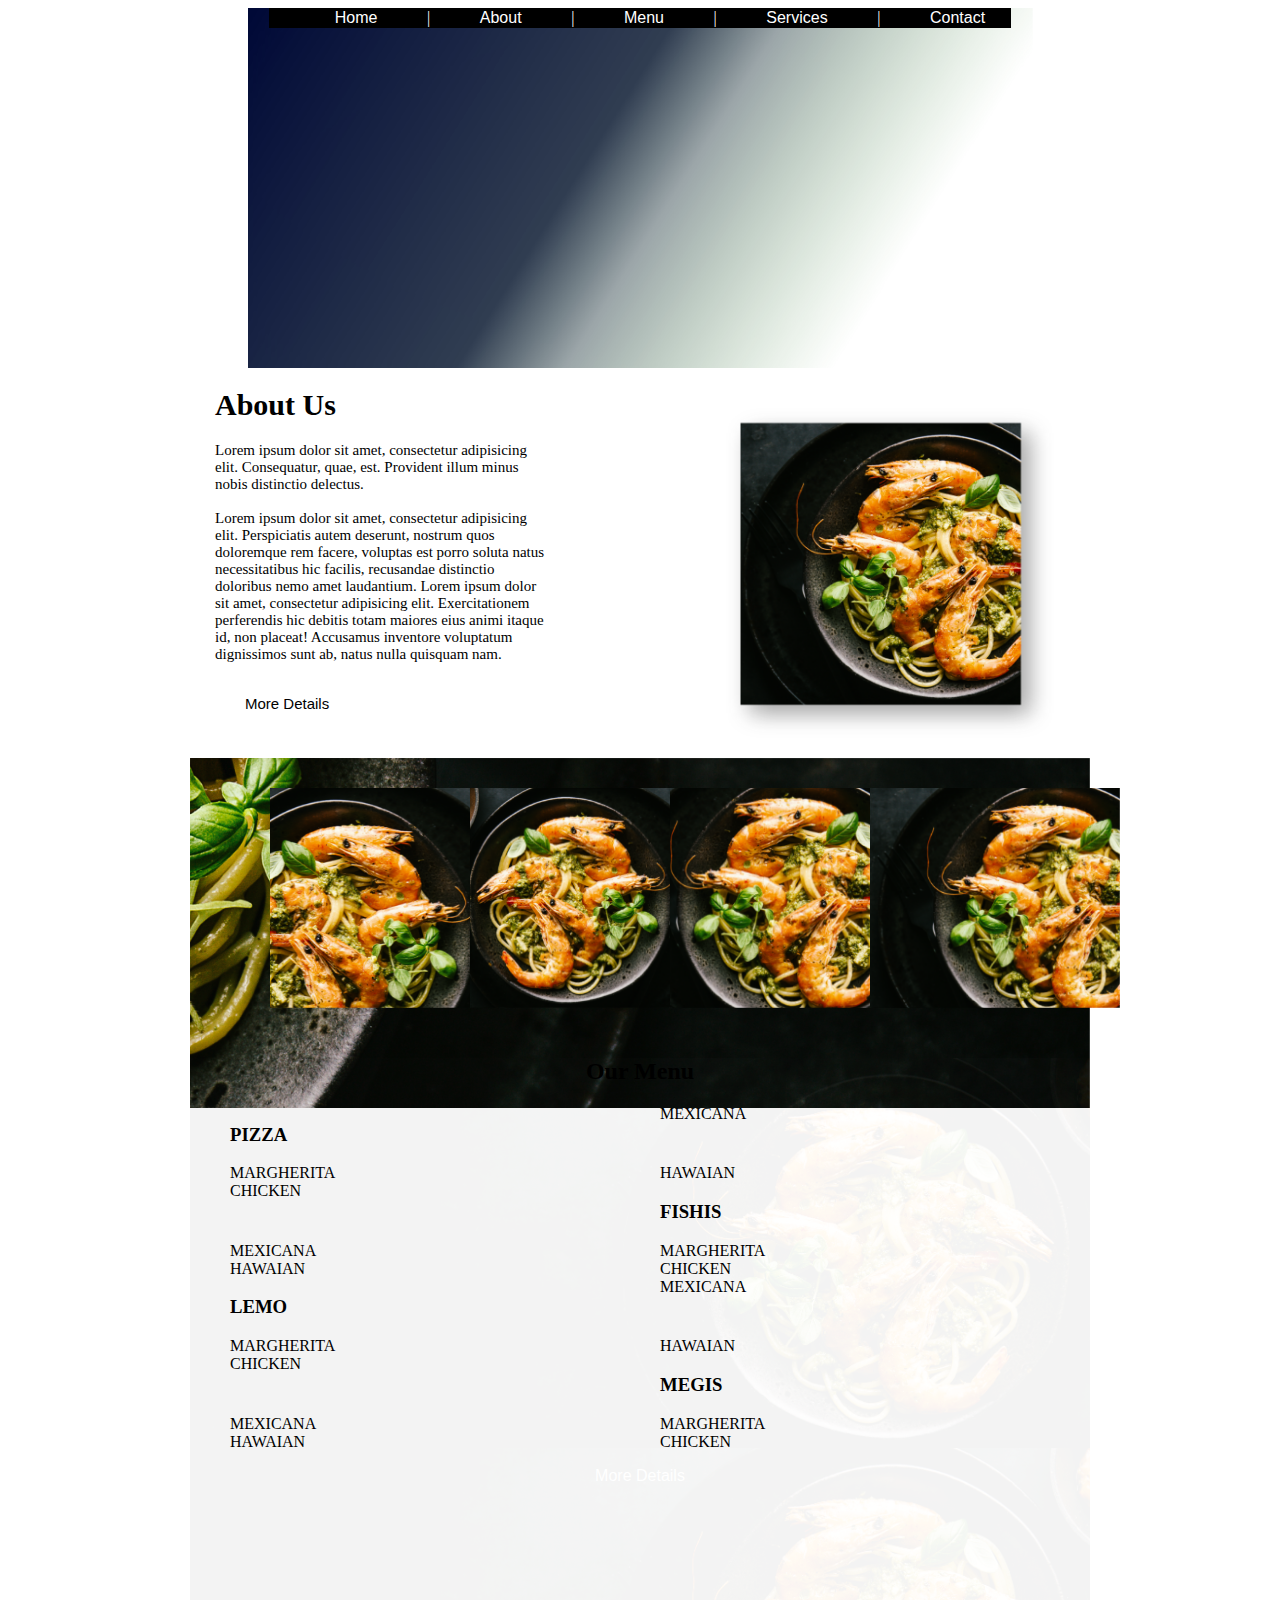
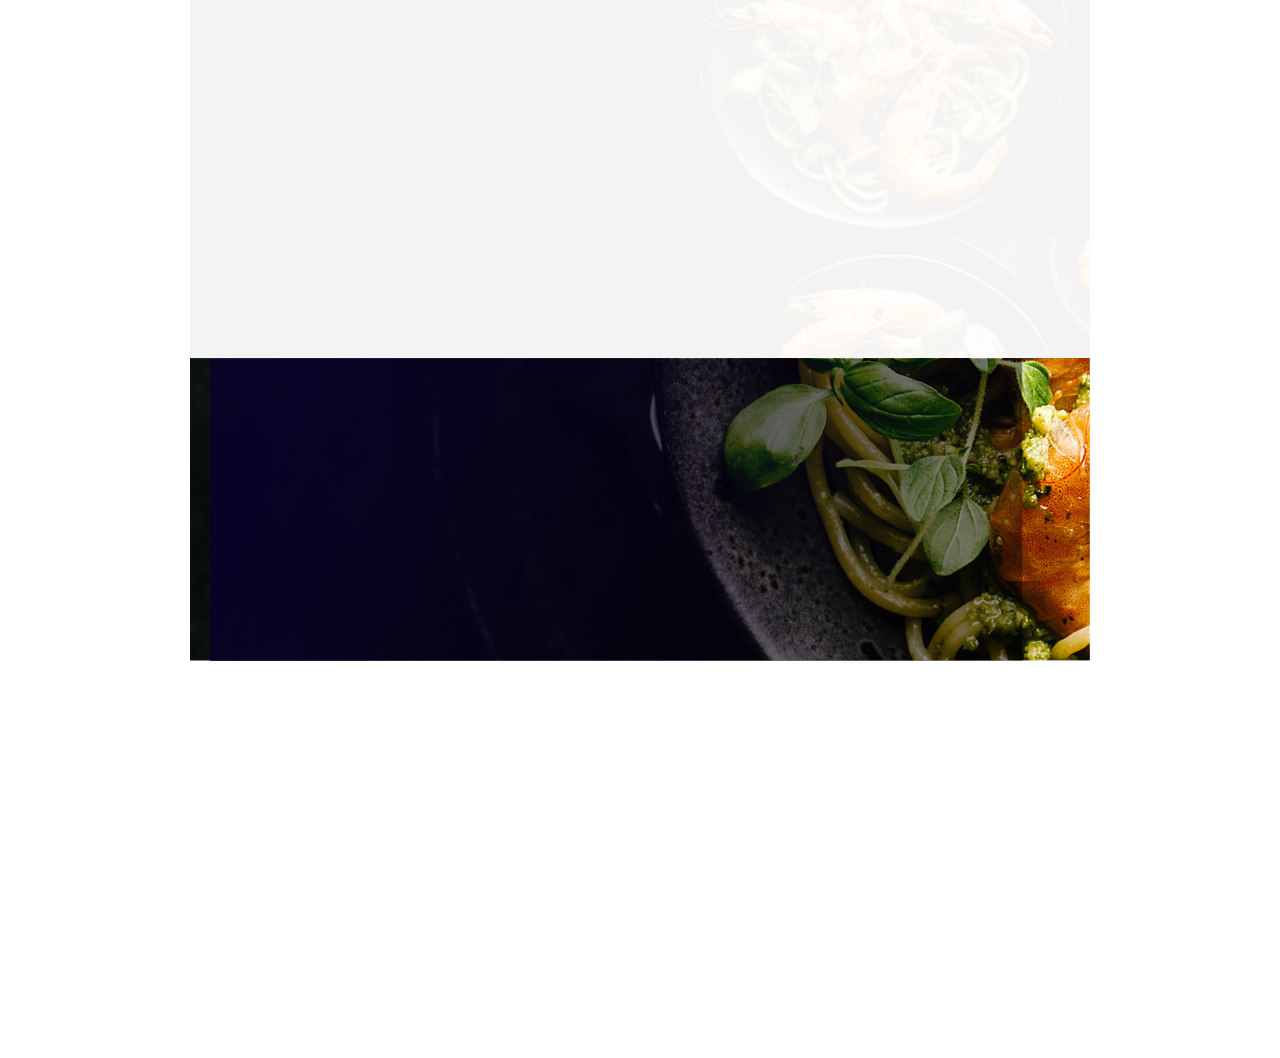
==== index.html @ 337a86cd "Added wireframe." ====
<!DOCTYPE html>
<html lang="en">
<head>
	<link url(//fonts.googleapis.com/earlyaccess/notosansnewtailue.css;)>
	<link rel="stylesheet" href="css/style.css">
	<meta charset="UTF-8">
	<title>Foody by Ryan Brown</title>
</head>
<body>
	<header class="header">
		<nav class="overlay">
		   <ol class="nav-bar">
			<a href="#">Home</a> |
			<a href="#">About</a>|
			<a href="#">Menu</a> |
			<a href="#">Services</a> |
			<a href="#">Contact</a>
		   </ol>
		</nav>
	<div class="front">
		<div class="clearfix">
		<img id="abt" src="images/about-us.png">
           <h1>About Us</h1>

		   <p>Lorem ipsum dolor sit amet, consectetur adipisicing elit. Consequatur, quae, est. Provident illum minus nobis distinctio delectus. <br>


			<br>Lorem ipsum dolor sit amet, consectetur adipisicing elit. Perspiciatis autem deserunt, nostrum quos doloremque rem facere, voluptas est porro soluta natus necessitatibus hic facilis, recusandae distinctio doloribus nemo amet laudantium. Lorem ipsum dolor sit amet, consectetur adipisicing elit. Exercitationem perferendis hic debitis totam maiores eius animi itaque id, non placeat! Accusamus inventore voluptatum dignissimos sunt ab, natus nulla quisquam nam.</p>
			<br>
			<a href="#" class="buttons">More Details</a>
		</div>
	</div>
		<div class="dish">
			<div class="dcont">
			<img id="d1" src="images/dish.png">
			<img id="d1" src="images/dish-2.png">
			<img id="d1" src="images/dish-3.png">
			<img id="d1" src="images/dish-4.png">
		</div>
		<div class="menu">
			<h2>Our Menu</h2>
			<ul class="plates">
				<h3 id="pizza">PIZZA</h3>
				<li>MEXICANA</li>
				<li>MARGHERITA</li>
				<li>HAWAIAN</li>
				<li>CHICKEN</li>
				<h3 id="fish">FISHIS</h3>
				<li>MEXICANA</li>
				<li>MARGHERITA</li>
				<li>HAWAIAN</li>
				<li>CHICKEN</li>
				<h3 id="lemo">LEMO</h3>
				<li>MEXICANA</li>
				<li>MARGHERITA</li>
				<li>HAWAIAN</li>
				<li>CHICKEN</li>
				<h3 id="megi">MEGIS</h3>
				<li>MEXICANA</li>
				<li>MARGHERITA</li>
				<li>HAWAIAN</li>
				<li>CHICKEN</li>
			</ul>
				<a href="#">More Details</a>
		</div>
		<div class="booking">
		</div>
	</main>	
	<footer>
	</footer>
</body>
</html>
---- css/style.css ----
/* {
	box-sizing: border-box;
}*/

main {
	width: 700px;
}

a {
 	font-family: 'Noto Sans New Tai Lue', sans-serif;
 	text-decoration: none;
 	color: #ffffff;
}

ol {
	display: flex;
	justify-content: space-around;
	color: white;
}

img {
	padding: 10px;
	margin: 20px;
	width: 250px;
	height: 220px;
}

h3 {
	text-align: left;
}

li {
	text-align: left;
	display: block;
}

#abt {
	height: 350px;
	width: 350px;
	float: right;
	margin: 20px 0 0 150px;
	padding: 10px 0 10px 20px;
}

.buttons {
	color: #000000;
	padding: 10px;
	margin: 0 0 0 20px;
}

.nav-bar {
	width: 700px;
	background-color: black;
	border: solid black 1px;
	margin: auto;
	text-align: center;
}

.header {
	height: 400px;
	width: 900px;
	background-image: url("../images/header.png");
	background-size: cover;
	margin: auto;
}

.overlay {
	height: 360px;
	width: 785px;
	background-image: url("../images/head-overlay.png");
	background-size: cover;
	margin: auto;
}

.front {
	font-size: 15px;
	width: 850px;
	margin: auto;
}

.dish {
	text-align: center;
	background-image: url("../images/dish-back.png");
	background-size: cover;
	height: 350px;
	width: 900px;
	margin: auto;
}

.dcont {
	display: inline-grid;
	grid-template-columns: 200px 200px 200px 200px;

}

.menu {
	background-image: url("../images/menu-back.png");
	background-size: contain;
	background-repeat:;
	height: 900px;
	width: 900px;
}

.plates {
	display: grid;
	grid-template-columns: 1fr 1fr;
}

.booking {
	background-image: url("../images/footer.png");
	background-size: contain;
	background-repeat: no-repeat;
	height: 700px;
	width: 900px;
}

.clearfix {
  content: "";
  clear: both;
  display: table;
}
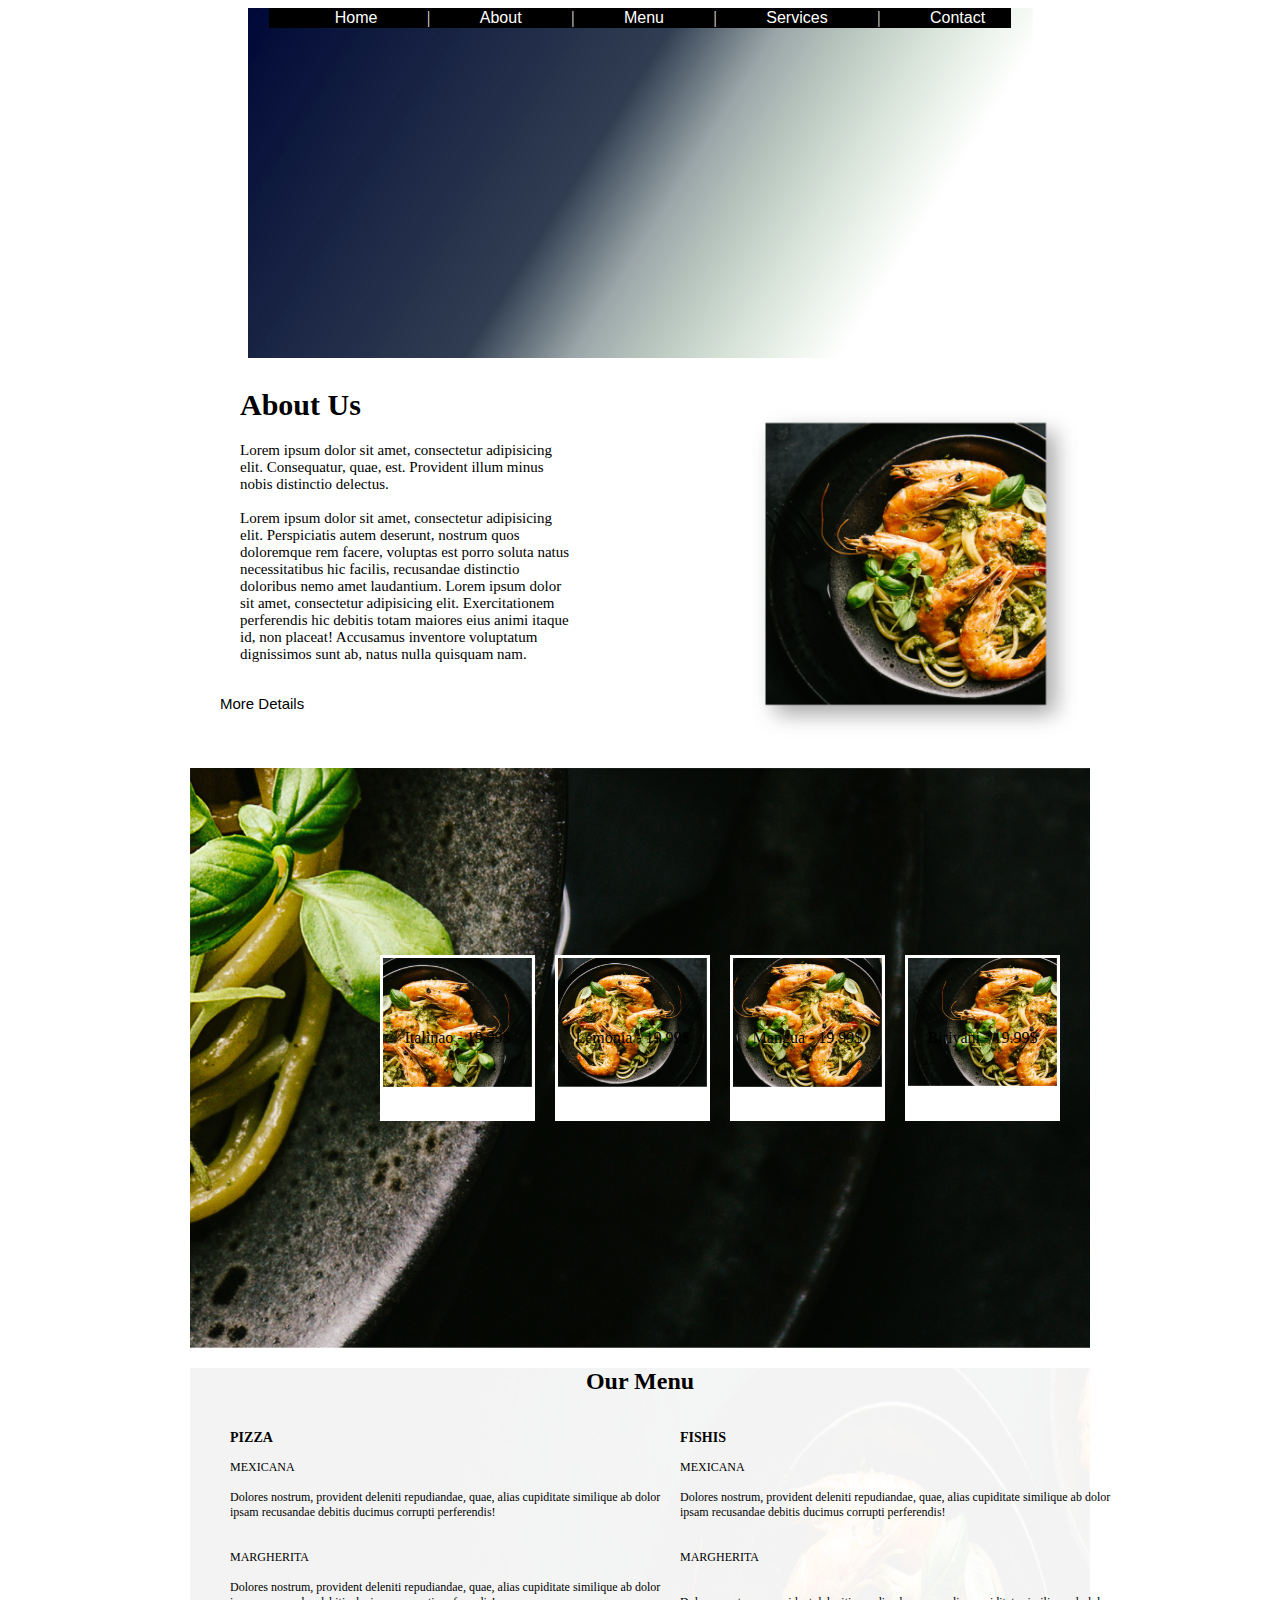
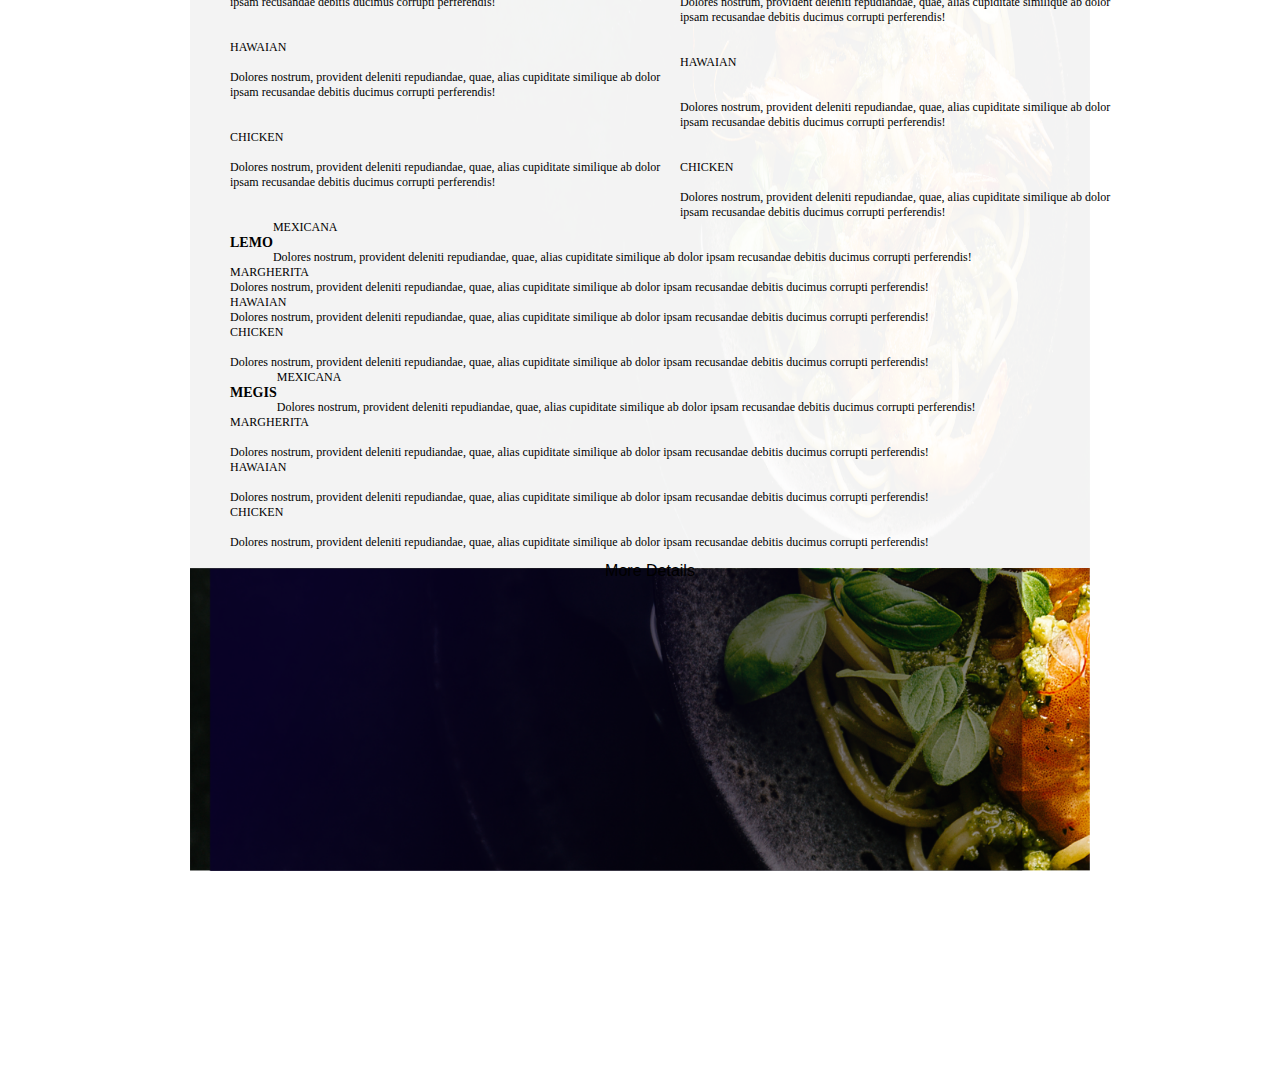
==== commit 88963b78: "Update Version 2." ====
--- a/index.html
+++ b/index.html
@@ -6,67 +6,141 @@
 	<meta charset="UTF-8">
 	<title>Foody by Ryan Brown</title>
 </head>
-<body>
-	<header class="header">
+	<header>
 		<nav class="overlay">
-		   <ol class="nav-bar">
+		   <ul class="nav-bar">
 			<a href="#">Home</a> |
 			<a href="#">About</a>|
 			<a href="#">Menu</a> |
 			<a href="#">Services</a> |
 			<a href="#">Contact</a>
-		   </ol>
+		   </ul>
 		</nav>
-	<div class="front">
-		<div class="clearfix">
-		<img id="abt" src="images/about-us.png">
-           <h1>About Us</h1>
+	</header>
+<body>
+	<main>
+		<div class="front">
+			<div class="clearfix">
+			<img id="abt" src="images/about-us.png">
+           		<h1>About Us</h1>
 
-		   <p>Lorem ipsum dolor sit amet, consectetur adipisicing elit. Consequatur, quae, est. Provident illum minus nobis distinctio delectus. <br>
+		   		<p>Lorem ipsum dolor sit amet, consectetur adipisicing elit. Consequatur, quae, est. Provident illum minus nobis distinctio delectus. <br>
 
 
-			<br>Lorem ipsum dolor sit amet, consectetur adipisicing elit. Perspiciatis autem deserunt, nostrum quos doloremque rem facere, voluptas est porro soluta natus necessitatibus hic facilis, recusandae distinctio doloribus nemo amet laudantium. Lorem ipsum dolor sit amet, consectetur adipisicing elit. Exercitationem perferendis hic debitis totam maiores eius animi itaque id, non placeat! Accusamus inventore voluptatum dignissimos sunt ab, natus nulla quisquam nam.</p>
-			<br>
+				<br>Lorem ipsum dolor sit amet, consectetur adipisicing elit. Perspiciatis autem deserunt, nostrum quos doloremque rem facere, voluptas est porro soluta natus necessitatibus hic facilis, recusandae distinctio doloribus nemo amet laudantium. Lorem ipsum dolor sit amet, consectetur adipisicing elit. Exercitationem perferendis hic debitis totam maiores eius animi itaque id, non placeat! Accusamus inventore voluptatum dignissimos sunt ab, natus nulla quisquam nam.</p>
+				<br>
 			<a href="#" class="buttons">More Details</a>
 		</div>
 	</div>
-		<div class="dish">
-			<div class="dcont">
-			<img id="d1" src="images/dish.png">
-			<img id="d1" src="images/dish-2.png">
-			<img id="d1" src="images/dish-3.png">
-			<img id="d1" src="images/dish-4.png">
-		</div>
+		<div class="dishes">
+			<div class="imgs">
+				<div class="dish" id="d1">Italinao - 19.99$</div>
+				<div class="dish" id="d2">Lemonia - 19.99$</div>
+				<div class="dish" id="d3">Mangua - 19.99$</div>
+				<div class="dish" id="d4">Biriyani - 19.99$</div>
+			</div>
+		</div>	
 		<div class="menu">
 			<h2>Our Menu</h2>
-			<ul class="plates">
-				<h3 id="pizza">PIZZA</h3>
-				<li>MEXICANA</li>
-				<li>MARGHERITA</li>
-				<li>HAWAIAN</li>
-				<li>CHICKEN</li>
-				<h3 id="fish">FISHIS</h3>
-				<li>MEXICANA</li>
-				<li>MARGHERITA</li>
-				<li>HAWAIAN</li>
-				<li>CHICKEN</li>
-				<h3 id="lemo">LEMO</h3>
-				<li>MEXICANA</li>
-				<li>MARGHERITA</li>
-				<li>HAWAIAN</li>
-				<li>CHICKEN</li>
-				<h3 id="megi">MEGIS</h3>
-				<li>MEXICANA</li>
-				<li>MARGHERITA</li>
-				<li>HAWAIAN</li>
-				<li>CHICKEN</li>
-			</ul>
-				<a href="#">More Details</a>
+			<ol class="top">
+				<div class="entree">
+					<h3>PIZZA</h3>
+					<li>MEXICANA<br>
+					<br>
+					Dolores nostrum, provident deleniti repudiandae, quae, alias cupiditate similique ab dolor ipsam recusandae debitis ducimus corrupti perferendis!
+					</li>
+					<br>
+					<br>
+					<li>MARGHERITA<br>
+					<br>
+					Dolores nostrum, provident deleniti repudiandae, quae, alias cupiditate similique ab dolor ipsam recusandae debitis ducimus corrupti perferendis!
+					</li>
+					<br>
+					<br>
+					<li>HAWAIAN<br>
+					<br>
+					Dolores nostrum, provident deleniti repudiandae, quae, alias cupiditate similique ab dolor ipsam recusandae debitis ducimus corrupti perferendis!
+					</li>
+					<br>
+					<br>
+					<li>CHICKEN<br>
+					<br>
+					Dolores nostrum, provident deleniti repudiandae, quae, alias cupiditate similique ab dolor ipsam recusandae debitis ducimus corrupti perferendis!
+					</li>
+				</div>
+				<div class="entree">
+					<h3>FISHIS</h3>
+					<li>MEXICANA<br>
+					<br>
+					Dolores nostrum, provident deleniti repudiandae, quae, alias cupiditate similique ab dolor ipsam recusandae debitis ducimus corrupti perferendis!</li>
+					<br>
+					<br>
+					<li>MARGHERITA<br>
+					<br>
+					<br>
+					Dolores nostrum, provident deleniti repudiandae, quae, alias cupiditate similique ab dolor ipsam recusandae debitis ducimus corrupti perferendis!</li>
+					<br>
+					<br>
+					<li>HAWAIAN<br>
+					<br>
+					<br>
+					Dolores nostrum, provident deleniti repudiandae, quae, alias cupiditate similique ab dolor ipsam recusandae debitis ducimus corrupti perferendis!</li>
+					<br>
+					<br>
+					<li>CHICKEN<br>
+					<br>
+					Dolores nostrum, provident deleniti repudiandae, quae, alias cupiditate similique ab dolor ipsam recusandae debitis ducimus corrupti perferendis!
+					</li>
+				</div>
+			<div class="bot">
+				<div class="entre">
+					<h3>LEMO</h3>
+					<li>MEXICANA<br>
+					<br>
+					Dolores nostrum, provident deleniti repudiandae, quae, alias cupiditate similique ab dolor ipsam recusandae debitis ducimus corrupti perferendis!</li>
+					<br>
+					<br>
+					<li>MARGHERITA<br>
+					Dolores nostrum, provident deleniti repudiandae, quae, alias cupiditate similique ab dolor ipsam recusandae debitis ducimus corrupti perferendis!</li>
+					<br>
+					<br>
+					<li>HAWAIAN<br>
+					Dolores nostrum, provident deleniti repudiandae, quae, alias cupiditate similique ab dolor ipsam recusandae debitis ducimus corrupti perferendis!</li>
+					<br>
+					<br>
+					<li>CHICKEN<br>
+					<br>
+					Dolores nostrum, provident deleniti repudiandae, quae, alias cupiditate similique ab dolor ipsam recusandae debitis ducimus corrupti perferendis!</li>
+				</div>
+				<div class="entre">
+					<h3>MEGIS</h3>
+					<li>MEXICANA<br>
+					<br>
+					Dolores nostrum, provident deleniti repudiandae, quae, alias cupiditate similique ab dolor ipsam recusandae debitis ducimus corrupti perferendis!</li>
+					<br>
+					<br>
+					<li>MARGHERITA<br>
+					<br>
+					Dolores nostrum, provident deleniti repudiandae, quae, alias cupiditate similique ab dolor ipsam recusandae debitis ducimus corrupti perferendis!</li>
+					<br>
+					<br>
+					<li>HAWAIAN<br>
+					<br>
+					Dolores nostrum, provident deleniti repudiandae, quae, alias cupiditate similique ab dolor ipsam recusandae debitis ducimus corrupti perferendis!</li>
+					<br>
+					<br>
+					<li>CHICKEN<br>
+					<br>
+					Dolores nostrum, provident deleniti repudiandae, quae, alias cupiditate similique ab dolor ipsam recusandae debitis ducimus corrupti perferendis!</li>
+				</div>
+			</div>
+			</ol>
+				<a href="#" class="buttons">More Details</a>
 		</div>
 		<div class="booking">
 		</div>
 	</main>	
-	<footer>
+	<footer class="footer">
 	</footer>
 </body>
 </html>--- a/css/style.css
+++ b/css/style.css
@@ -1,10 +1,6 @@
 /* {
 	box-sizing: border-box;
 }*/
-
-main {
-	width: 700px;
-}
 
 a {
  	font-family: 'Noto Sans New Tai Lue', sans-serif;
@@ -12,26 +8,41 @@
  	color: #ffffff;
 }
 
-ol {
+ul {
 	display: flex;
 	justify-content: space-around;
 	color: white;
 }
 
-img {
+/*img {
+	object-fit: contain;
+	width: 350px;
+	height: 325px;
 	padding: 10px;
-	margin: 20px;
-	width: 250px;
-	height: 220px;
+	margin: 120px 30px 10px 30px;
+	text-align: center;
+}*/
+
+h1, p {
+	margin-left: 50px;
 }
 
 h3 {
 	text-align: left;
 }
 
-li {
+ol, li {
 	text-align: left;
 	display: block;
+	font-size: 12px;
+}
+
+header {
+	height: 360px;
+	width: 900px;
+	background-image: url("../images/header.png");
+	background-size: cover;
+	margin: 0 auto;
 }
 
 #abt {
@@ -42,6 +53,14 @@
 	padding: 10px 0 10px 20px;
 }
 
+/*#menu-back {
+	background-image: url("../images/menu-back.png");
+	object-fit: cover;
+	height: 900px;
+	width: 900px;
+	margin: auto;
+}*/
+
 .buttons {
 	color: #000000;
 	padding: 10px;
@@ -56,66 +75,133 @@
 	text-align: center;
 }
 
-.header {
-	height: 400px;
-	width: 900px;
-	background-image: url("../images/header.png");
-	background-size: cover;
-	margin: auto;
-}
-
 .overlay {
-	height: 360px;
+	height: 350px;
 	width: 785px;
 	background-image: url("../images/head-overlay.png");
 	background-size: cover;
-	margin: auto;
+	margin: 0 auto;
 }
 
 .front {
 	font-size: 15px;
-	width: 850px;
-	margin: auto;
-}
-
-.dish {
+	height: 350px;
+	width: 900px;
+	margin: 0 auto;
+}
+
+.dishes {
 	text-align: center;
 	background-image: url("../images/dish-back.png");
 	background-size: cover;
-	height: 350px;
-	width: 900px;
-	margin: auto;
-}
-
-.dcont {
-	display: inline-grid;
-	grid-template-columns: 200px 200px 200px 200px;
-
+	height: 580px;
+	width: 900px;
+	margin: auto;
+}
+
+.imgs {
+	display: flex;
+	justify-content: center;
+	align-items: center;
+	height: 350px;
+	width: 700px;
+	padding: 10px;
+	color: #000000;
+	margin: 50px 190px 50px 170px;
+}
+
+.dish {
+	display: flex;
+	justify-content: center;
+	align-items: center;
+	height: 100px
+	width: 400px
+	background-position: center;
+	background-size: contain;
+	background-repeat: no-repeat;
+	margin: 200px 10px 30px 10px;
+}
+
+#d1 {
+	background-image: url(../images/dish.png);
+	border: solid white 3px;
+	background-color: #ffffff;
+	height: 160px;
+	width: 380px;
+}
+
+#d2 {
+	background-image: url(../images/dish-2.png);
+	border: solid white 3px;
+	background-color: #ffffff;
+	height: 160px;
+	width: 380px;
+}
+
+#d3 {
+	background-image: url(../images/dish-3.png);
+	border: solid white 3px;
+	background-color: #ffffff;
+	height: 160px;
+	width: 380px;
+}
+
+#d4 {
+	background-image: url(../images/dish-4.png);
+	border: solid white 3px;
+	background-color: #ffffff;
+	height: 160px;
+	width: 380px;
 }
 
 .menu {
+	text-align: center;
 	background-image: url("../images/menu-back.png");
-	background-size: contain;
-	background-repeat:;
-	height: 900px;
-	width: 900px;
-}
-
-.plates {
-	display: grid;
-	grid-template-columns: 1fr 1fr;
+	background-size: 100% 100%;
+	object-fit: cover;
+	background-repeat: no-repeat;
+	height: 800px;
+	width: 900px;
+	margin: auto;
+}
+
+.top {
+	display: flex;
+	flex-direction: row;
+	flex-wrap: wrap;
+	width: 100%;
+}
+
+.entree {
+	display: flex;
+	flex-direction: column;
+	flex-basis: 100%;
+	flex: 1;
+}
+
+.entre {
+	display: flex;
+	flex-direction: row;
+	flex-wrap: wrap;
+	width: 100%;
 }
 
 .booking {
 	background-image: url("../images/footer.png");
 	background-size: contain;
 	background-repeat: no-repeat;
-	height: 700px;
-	width: 900px;
-}
+	height: 500px;
+	width: 900px;
+	margin: auto;
+}
+
 
 .clearfix {
   content: "";
   clear: both;
   display: table;
+}
+
+@media screen {
+	
 }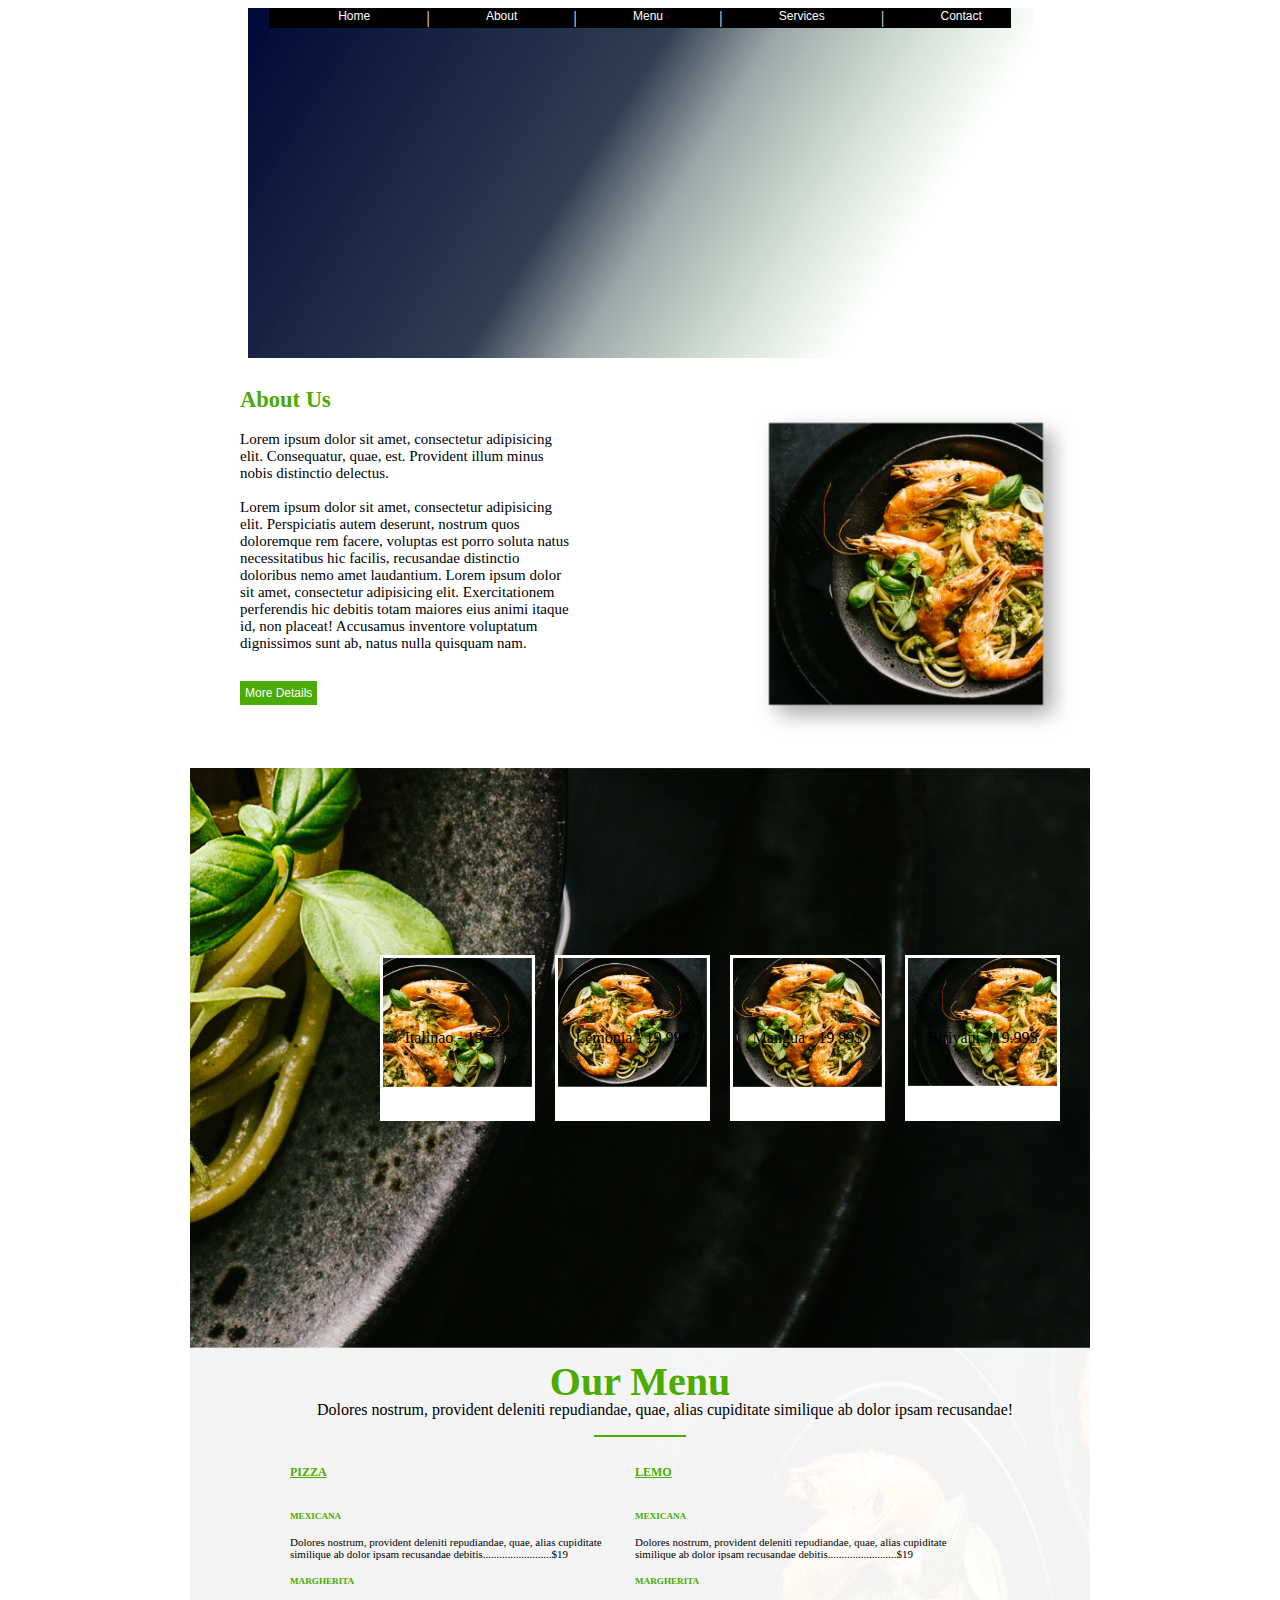
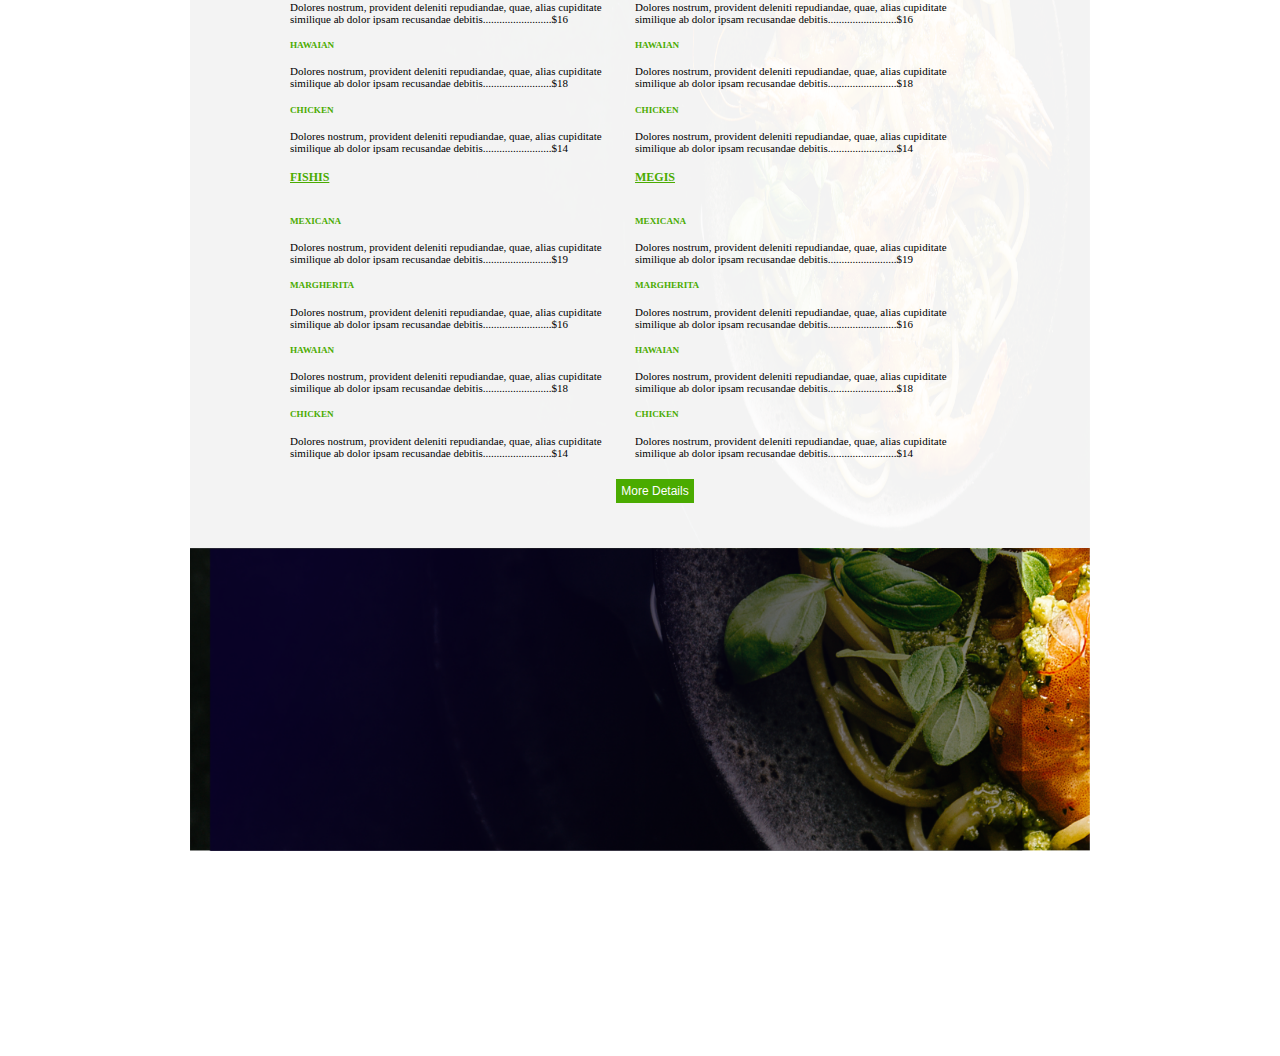
==== commit 3dec3cf3: "Added near final objects." ====
--- a/index.html
+++ b/index.html
@@ -1,20 +1,20 @@
 <!DOCTYPE html>
 <html lang="en">
 <head>
-	<link url(//fonts.googleapis.com/earlyaccess/notosansnewtailue.css;)>
+	<link url(fonts.googleapis.com/earlyaccess/notosansnewtailue.css;)>
 	<link rel="stylesheet" href="css/style.css">
 	<meta charset="UTF-8">
 	<title>Foody by Ryan Brown</title>
 </head>
 	<header>
 		<nav class="overlay">
-		   <ul class="nav-bar">
+		   <ol class="nav-bar">
 			<a href="#">Home</a> |
 			<a href="#">About</a>|
 			<a href="#">Menu</a> |
 			<a href="#">Services</a> |
 			<a href="#">Contact</a>
-		   </ul>
+		   </ol>
 		</nav>
 	</header>
 <body>
@@ -22,7 +22,7 @@
 		<div class="front">
 			<div class="clearfix">
 			<img id="abt" src="images/about-us.png">
-           		<h1>About Us</h1>
+           		<h2>About Us</h2>
 
 		   		<p>Lorem ipsum dolor sit amet, consectetur adipisicing elit. Consequatur, quae, est. Provident illum minus nobis distinctio delectus. <br>
 
@@ -41,105 +41,68 @@
 			</div>
 		</div>	
 		<div class="menu">
-			<h2>Our Menu</h2>
-			<ol class="top">
+			<h3>Our Menu</h3>
+			<p>Dolores nostrum, provident deleniti repudiandae, quae, alias cupiditate similique ab dolor ipsam recusandae!</p>
+			<hr>
+			<div class="container">
+			<ul class="top">
 				<div class="entree">
-					<h3>PIZZA</h3>
-					<li>MEXICANA<br>
-					<br>
-					Dolores nostrum, provident deleniti repudiandae, quae, alias cupiditate similique ab dolor ipsam recusandae debitis ducimus corrupti perferendis!
+					<h4>PIZZA</h4>
+					<li><h5>MEXICANA</h5>
+					Dolores nostrum, provident deleniti repudiandae, quae, alias cupiditate similique ab dolor ipsam recusandae debitis.........................$19</li>
+					<li><h5>MARGHERITA</h5>
+					Dolores nostrum, provident deleniti repudiandae, quae, alias cupiditate similique ab dolor ipsam recusandae debitis.........................$16
 					</li>
-					<br>
-					<br>
-					<li>MARGHERITA<br>
-					<br>
-					Dolores nostrum, provident deleniti repudiandae, quae, alias cupiditate similique ab dolor ipsam recusandae debitis ducimus corrupti perferendis!
+					<li><h5>HAWAIAN</h5>
+					Dolores nostrum, provident deleniti repudiandae, quae, alias cupiditate similique ab dolor ipsam recusandae debitis.........................$18
 					</li>
-					<br>
-					<br>
-					<li>HAWAIAN<br>
-					<br>
-					Dolores nostrum, provident deleniti repudiandae, quae, alias cupiditate similique ab dolor ipsam recusandae debitis ducimus corrupti perferendis!
-					</li>
-					<br>
-					<br>
-					<li>CHICKEN<br>
-					<br>
-					Dolores nostrum, provident deleniti repudiandae, quae, alias cupiditate similique ab dolor ipsam recusandae debitis ducimus corrupti perferendis!
+					<li><h5>CHICKEN</h5>
+					Dolores nostrum, provident deleniti repudiandae, quae, alias cupiditate similique ab dolor ipsam recusandae debitis.........................$14
 					</li>
 				</div>
 				<div class="entree">
-					<h3>FISHIS</h3>
-					<li>MEXICANA<br>
-					<br>
-					Dolores nostrum, provident deleniti repudiandae, quae, alias cupiditate similique ab dolor ipsam recusandae debitis ducimus corrupti perferendis!</li>
-					<br>
-					<br>
-					<li>MARGHERITA<br>
-					<br>
-					<br>
-					Dolores nostrum, provident deleniti repudiandae, quae, alias cupiditate similique ab dolor ipsam recusandae debitis ducimus corrupti perferendis!</li>
-					<br>
-					<br>
-					<li>HAWAIAN<br>
-					<br>
-					<br>
-					Dolores nostrum, provident deleniti repudiandae, quae, alias cupiditate similique ab dolor ipsam recusandae debitis ducimus corrupti perferendis!</li>
-					<br>
-					<br>
-					<li>CHICKEN<br>
-					<br>
-					Dolores nostrum, provident deleniti repudiandae, quae, alias cupiditate similique ab dolor ipsam recusandae debitis ducimus corrupti perferendis!
+					<h4>LEMO</h4>
+					<li><h5>MEXICANA</h5>
+					Dolores nostrum, provident deleniti repudiandae, quae, alias cupiditate similique ab dolor ipsam recusandae debitis.........................$19</li>
+					<li><h5>MARGHERITA</h5>
+					Dolores nostrum, provident deleniti repudiandae, quae, alias cupiditate similique ab dolor ipsam recusandae debitis.........................$16</li>
+					<li><h5>HAWAIAN</h5>
+					Dolores nostrum, provident deleniti repudiandae, quae, alias cupiditate similique ab dolor ipsam recusandae debitis.........................$18</li>
+					<li><h5>CHICKEN</h5>
+					Dolores nostrum, provident deleniti repudiandae, quae, alias cupiditate similique ab dolor ipsam recusandae debitis.........................$14
 					</li>
 				</div>
 			<div class="bot">
-				<div class="entre">
-					<h3>LEMO</h3>
-					<li>MEXICANA<br>
-					<br>
-					Dolores nostrum, provident deleniti repudiandae, quae, alias cupiditate similique ab dolor ipsam recusandae debitis ducimus corrupti perferendis!</li>
-					<br>
-					<br>
-					<li>MARGHERITA<br>
-					Dolores nostrum, provident deleniti repudiandae, quae, alias cupiditate similique ab dolor ipsam recusandae debitis ducimus corrupti perferendis!</li>
-					<br>
-					<br>
-					<li>HAWAIAN<br>
-					Dolores nostrum, provident deleniti repudiandae, quae, alias cupiditate similique ab dolor ipsam recusandae debitis ducimus corrupti perferendis!</li>
-					<br>
-					<br>
-					<li>CHICKEN<br>
-					<br>
-					Dolores nostrum, provident deleniti repudiandae, quae, alias cupiditate similique ab dolor ipsam recusandae debitis ducimus corrupti perferendis!</li>
+				<div class="entree">
+					<h4>FISHIS</h4>
+					<li><h5>MEXICANA</h5>
+					Dolores nostrum, provident deleniti repudiandae, quae, alias cupiditate similique ab dolor ipsam recusandae debitis.........................$19</li>
+					<li><h5>MARGHERITA</h5>
+					Dolores nostrum, provident deleniti repudiandae, quae, alias cupiditate similique ab dolor ipsam recusandae debitis.........................$16</li>
+					<li><h5>HAWAIAN</h5>
+					Dolores nostrum, provident deleniti repudiandae, quae, alias cupiditate similique ab dolor ipsam recusandae debitis.........................$18</li>
+					<li><h5>CHICKEN</h5>
+					Dolores nostrum, provident deleniti repudiandae, quae, alias cupiditate similique ab dolor ipsam recusandae debitis.........................$14</li>
 				</div>
-				<div class="entre">
-					<h3>MEGIS</h3>
-					<li>MEXICANA<br>
-					<br>
-					Dolores nostrum, provident deleniti repudiandae, quae, alias cupiditate similique ab dolor ipsam recusandae debitis ducimus corrupti perferendis!</li>
-					<br>
-					<br>
-					<li>MARGHERITA<br>
-					<br>
-					Dolores nostrum, provident deleniti repudiandae, quae, alias cupiditate similique ab dolor ipsam recusandae debitis ducimus corrupti perferendis!</li>
-					<br>
-					<br>
-					<li>HAWAIAN<br>
-					<br>
-					Dolores nostrum, provident deleniti repudiandae, quae, alias cupiditate similique ab dolor ipsam recusandae debitis ducimus corrupti perferendis!</li>
-					<br>
-					<br>
-					<li>CHICKEN<br>
-					<br>
-					Dolores nostrum, provident deleniti repudiandae, quae, alias cupiditate similique ab dolor ipsam recusandae debitis ducimus corrupti perferendis!</li>
+				<div class="entree">
+					<h4>MEGIS</h4>
+					<li><h5>MEXICANA</h5>
+					Dolores nostrum, provident deleniti repudiandae, quae, alias cupiditate similique ab dolor ipsam recusandae debitis.........................$19</li>
+					<li><h5>MARGHERITA</h5>
+					Dolores nostrum, provident deleniti repudiandae, quae, alias cupiditate similique ab dolor ipsam recusandae debitis.........................$16</li>
+					<li><h5>HAWAIAN</h5>
+					Dolores nostrum, provident deleniti repudiandae, quae, alias cupiditate similique ab dolor ipsam recusandae debitis.........................$18</li>
+					<li><h5>CHICKEN</h5>
+					Dolores nostrum, provident deleniti repudiandae, quae, alias cupiditate similique ab dolor ipsam recusandae debitis.........................$14</li>
 				</div>
 			</div>
-			</ol>
+			</div>
+			</ul>
 				<a href="#" class="buttons">More Details</a>
 		</div>
+	</main>
 		<div class="booking">
 		</div>
-	</main>	
 	<footer class="footer">
 	</footer>
 </body>
--- a/css/style.css
+++ b/css/style.css
@@ -6,35 +6,61 @@
  	font-family: 'Noto Sans New Tai Lue', sans-serif;
  	text-decoration: none;
  	color: #ffffff;
-}
-
-ul {
+ 	font-size: 12px;
+}
+
+ol {
 	display: flex;
 	justify-content: space-around;
 	color: white;
 }
 
-/*img {
+img {
 	object-fit: contain;
 	width: 350px;
 	height: 325px;
 	padding: 10px;
 	margin: 120px 30px 10px 30px;
 	text-align: center;
-}*/
-
-h1, p {
+}
+
+p {
 	margin-left: 50px;
 }
 
+h2 {
+	color: #4aab00;
+	margin-left: 50px;
+}
 h3 {
+	color: #4aab00;
+	font-size: 40px;
+	margin: 20px 0 -30px 0;
+	padding: 10px;
+}
+
+h4 {
 	text-align: left;
-}
-
-ol, li {
+	text-decoration: underline;
+	color: #4aab00;
+}
+h5 {
+	color: #4aab00;
+}
+
+hr {
+ padding: 0;
+ border: solid #4aab00 1px;
+ width: 10%;
+ margin: auto;
+}
+
+ul, li {
 	text-align: left;
 	display: block;
-	font-size: 12px;
+	font-size: 11px;
+	width: 100%;
+	padding: 0;
 }
 
 header {
@@ -53,18 +79,12 @@
 	padding: 10px 0 10px 20px;
 }
 
-/*#menu-back {
-	background-image: url("../images/menu-back.png");
-	object-fit: cover;
-	height: 900px;
-	width: 900px;
-	margin: auto;
-}*/
-
 .buttons {
-	color: #000000;
-	padding: 10px;
-	margin: 0 0 0 20px;
+	border: solid #4aab00 1px;
+	background-color: #4aab00;
+	color: #ffffff;
+	padding: 4px;
+	margin: 10px 20px auto 50px;
 }
 
 .nav-bar {
@@ -114,9 +134,6 @@
 	display: flex;
 	justify-content: center;
 	align-items: center;
-	height: 100px
-	width: 400px
-	background-position: center;
 	background-size: contain;
 	background-repeat: no-repeat;
 	margin: 200px 10px 30px 10px;
@@ -162,7 +179,7 @@
 	background-repeat: no-repeat;
 	height: 800px;
 	width: 900px;
-	margin: auto;
+	margin: -20px auto auto auto;
 }
 
 .top {
@@ -172,6 +189,16 @@
 	width: 100%;
 }
 
+.bot {
+	display: flex;
+	flex-direction: row;
+	align-items: left;
+}
+
+.top, .bot {
+	font-size: 12px;
+}
+
 .entree {
 	display: flex;
 	flex-direction: column;
@@ -186,7 +213,13 @@
 	width: 100%;
 }
 
+.container {
+	padding: 0 100px 10px 100px;
+	margin: 0 10px 0 0;
+}
+
 .booking {
+	text-align: center;
 	background-image: url("../images/footer.png");
 	background-size: contain;
 	background-repeat: no-repeat;
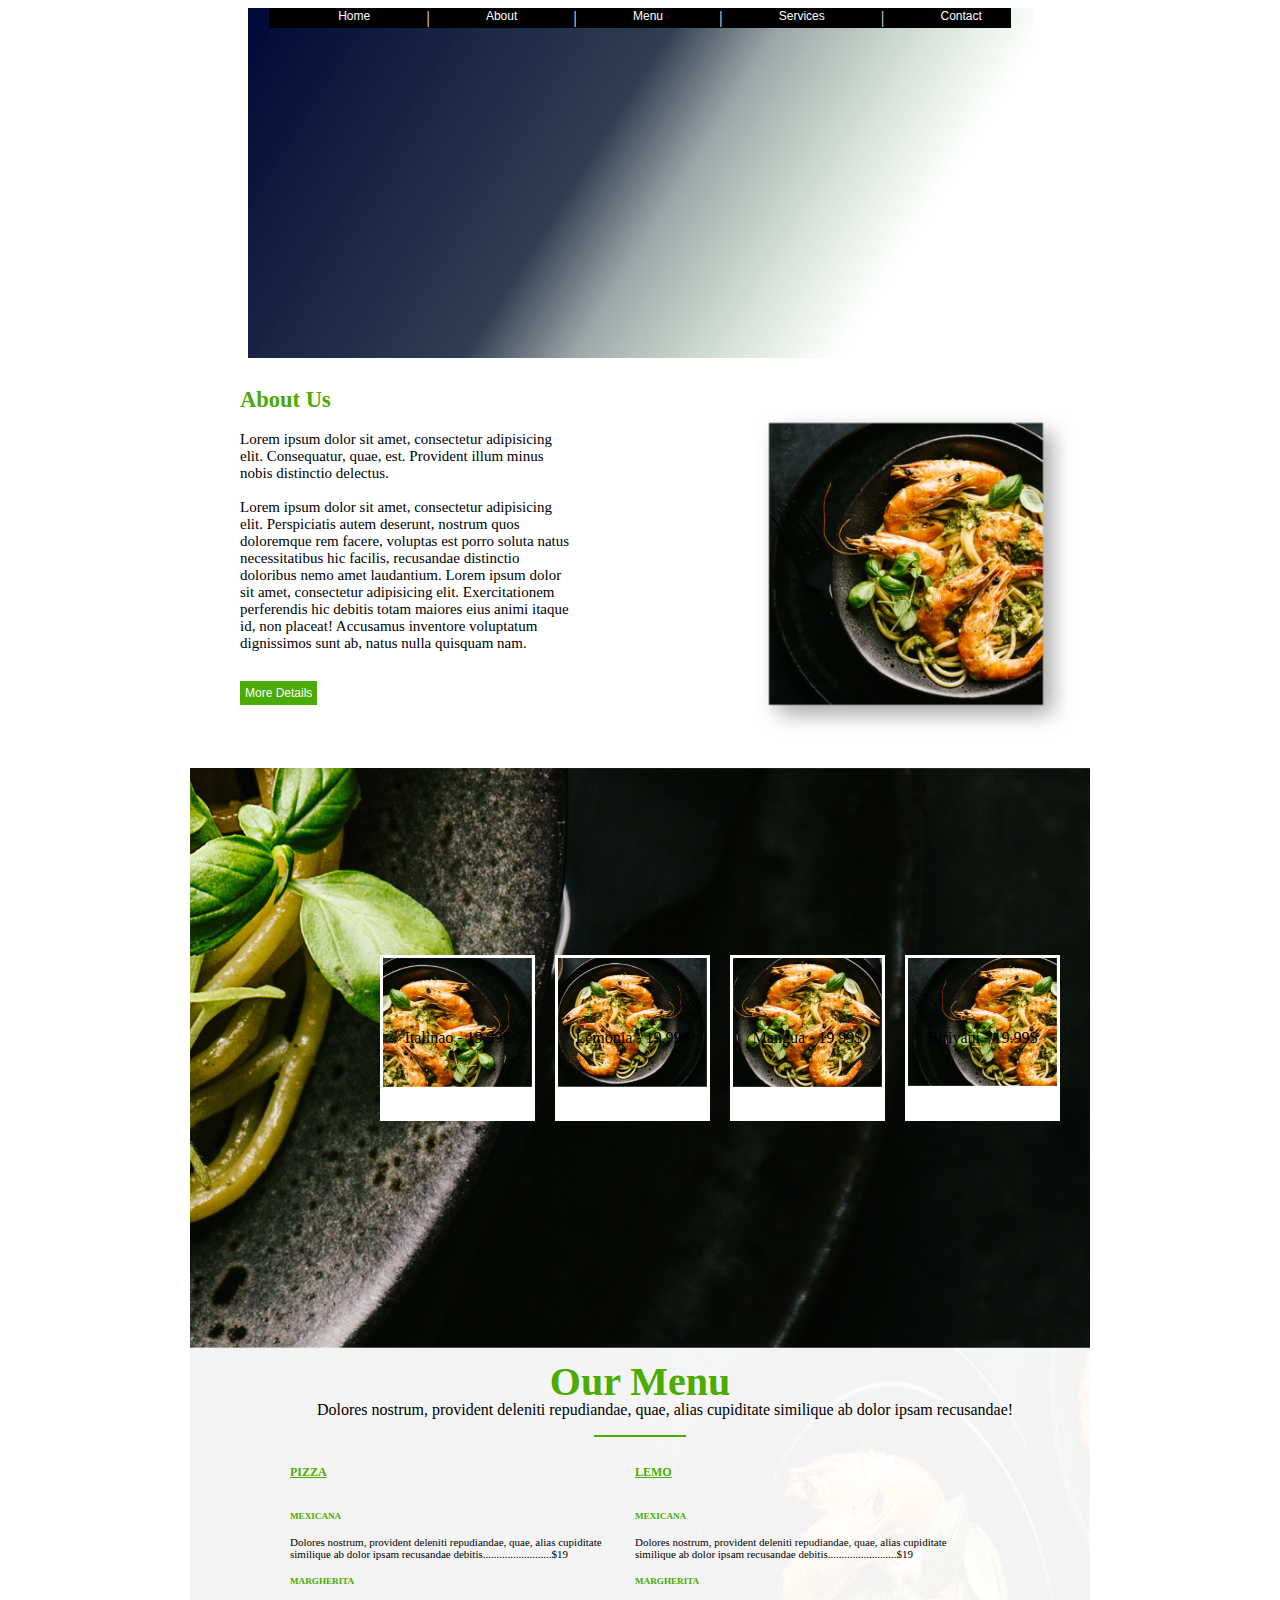
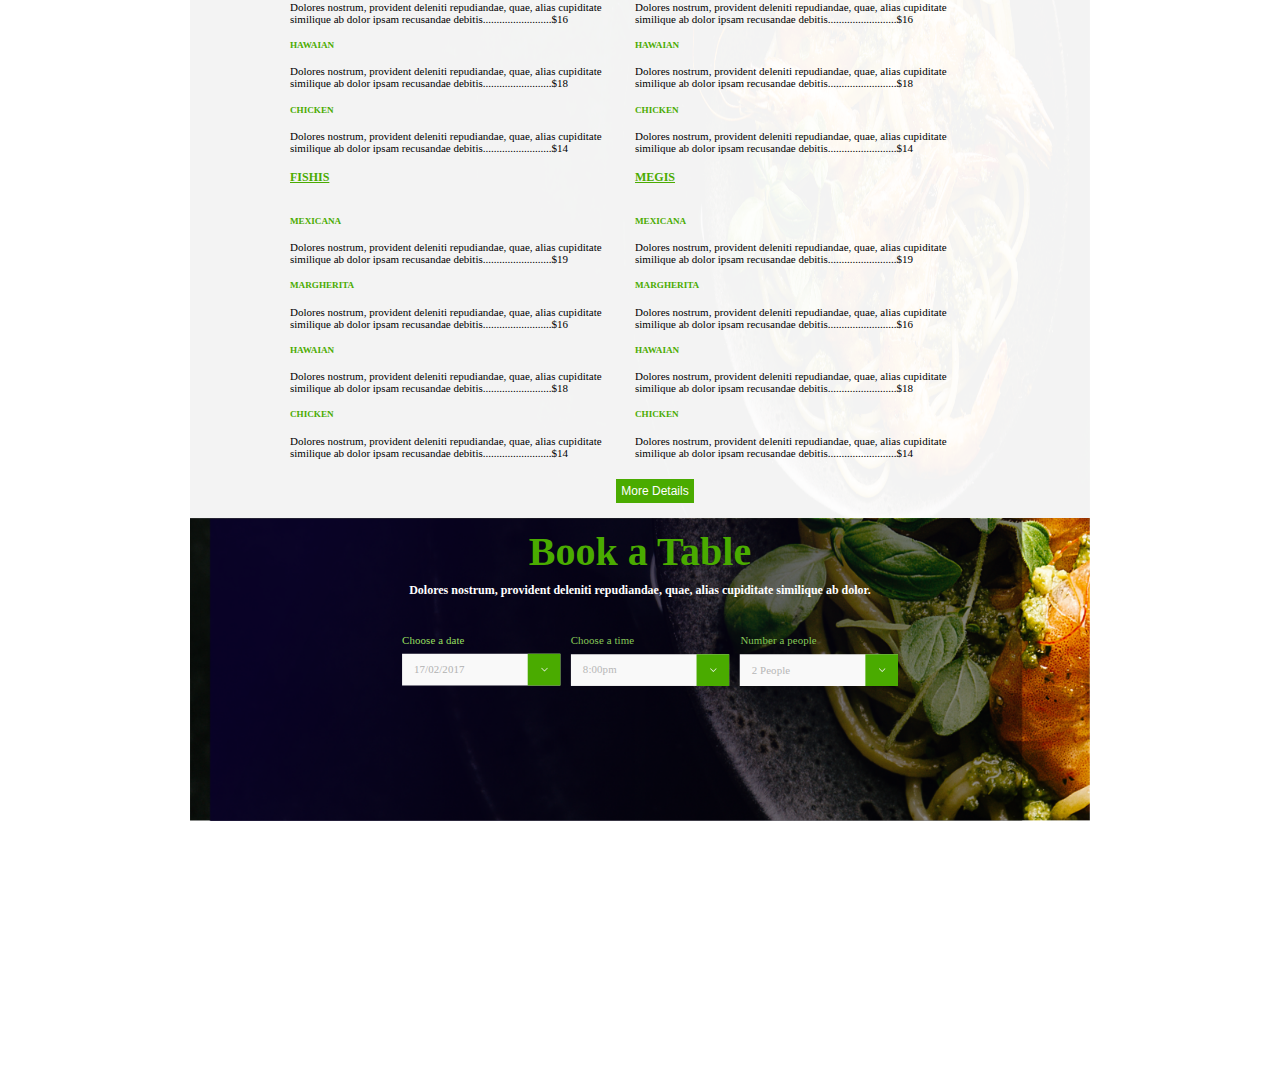
==== commit dcca6d3b: "Adjusted additional objects." ====
--- a/index.html
+++ b/index.html
@@ -102,8 +102,9 @@
 		</div>
 	</main>
 		<div class="booking">
+			<h3>Book a Table</h3>
+			<h6>Dolores nostrum, provident deleniti repudiandae, quae, alias cupiditate similique ab dolor.</h6>
+			<img id="book" src="images/book.svg">
 		</div>
-	<footer class="footer">
-	</footer>
-</body>
+    </body>
 </html>--- a/css/style.css
+++ b/css/style.css
@@ -48,6 +48,13 @@
 	color: #4aab00;
 }
 
+h6 {
+	color: #ffffff;
+	text-decoration: none;
+	font-size: 12px;
+
+}
+
 hr {
  padding: 0;
  border: solid #4aab00 1px;
@@ -223,11 +230,21 @@
 	background-image: url("../images/footer.png");
 	background-size: contain;
 	background-repeat: no-repeat;
-	height: 500px;
-	width: 900px;
+	height: 550px;
+	width: 900px;
+	margin: -50px auto auto auto;
+}
+
+#book {
 	margin: auto;
-}
-
+	height: 50px;
+	width: 900px;
+}
+
+.inputs {
+	display: inline;
+	width: 100%;
+}
 
 .clearfix {
   content: "";
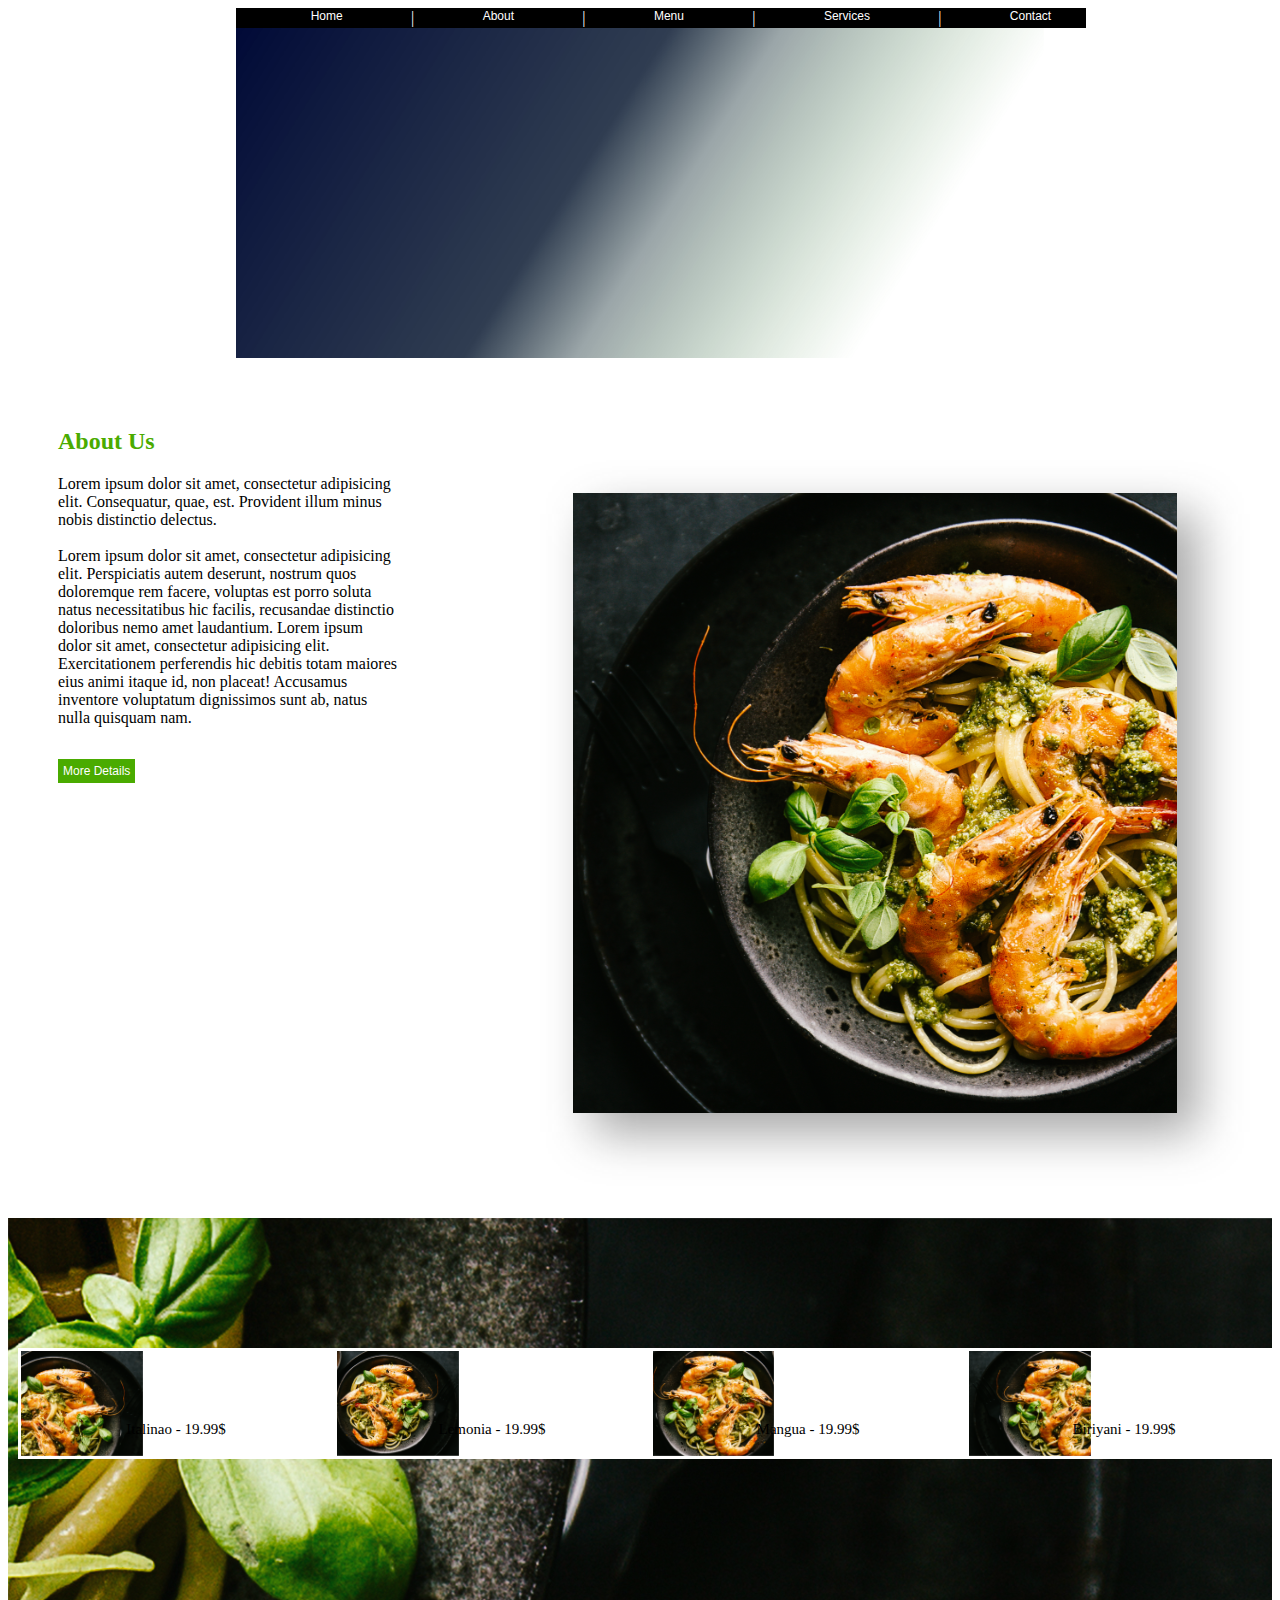
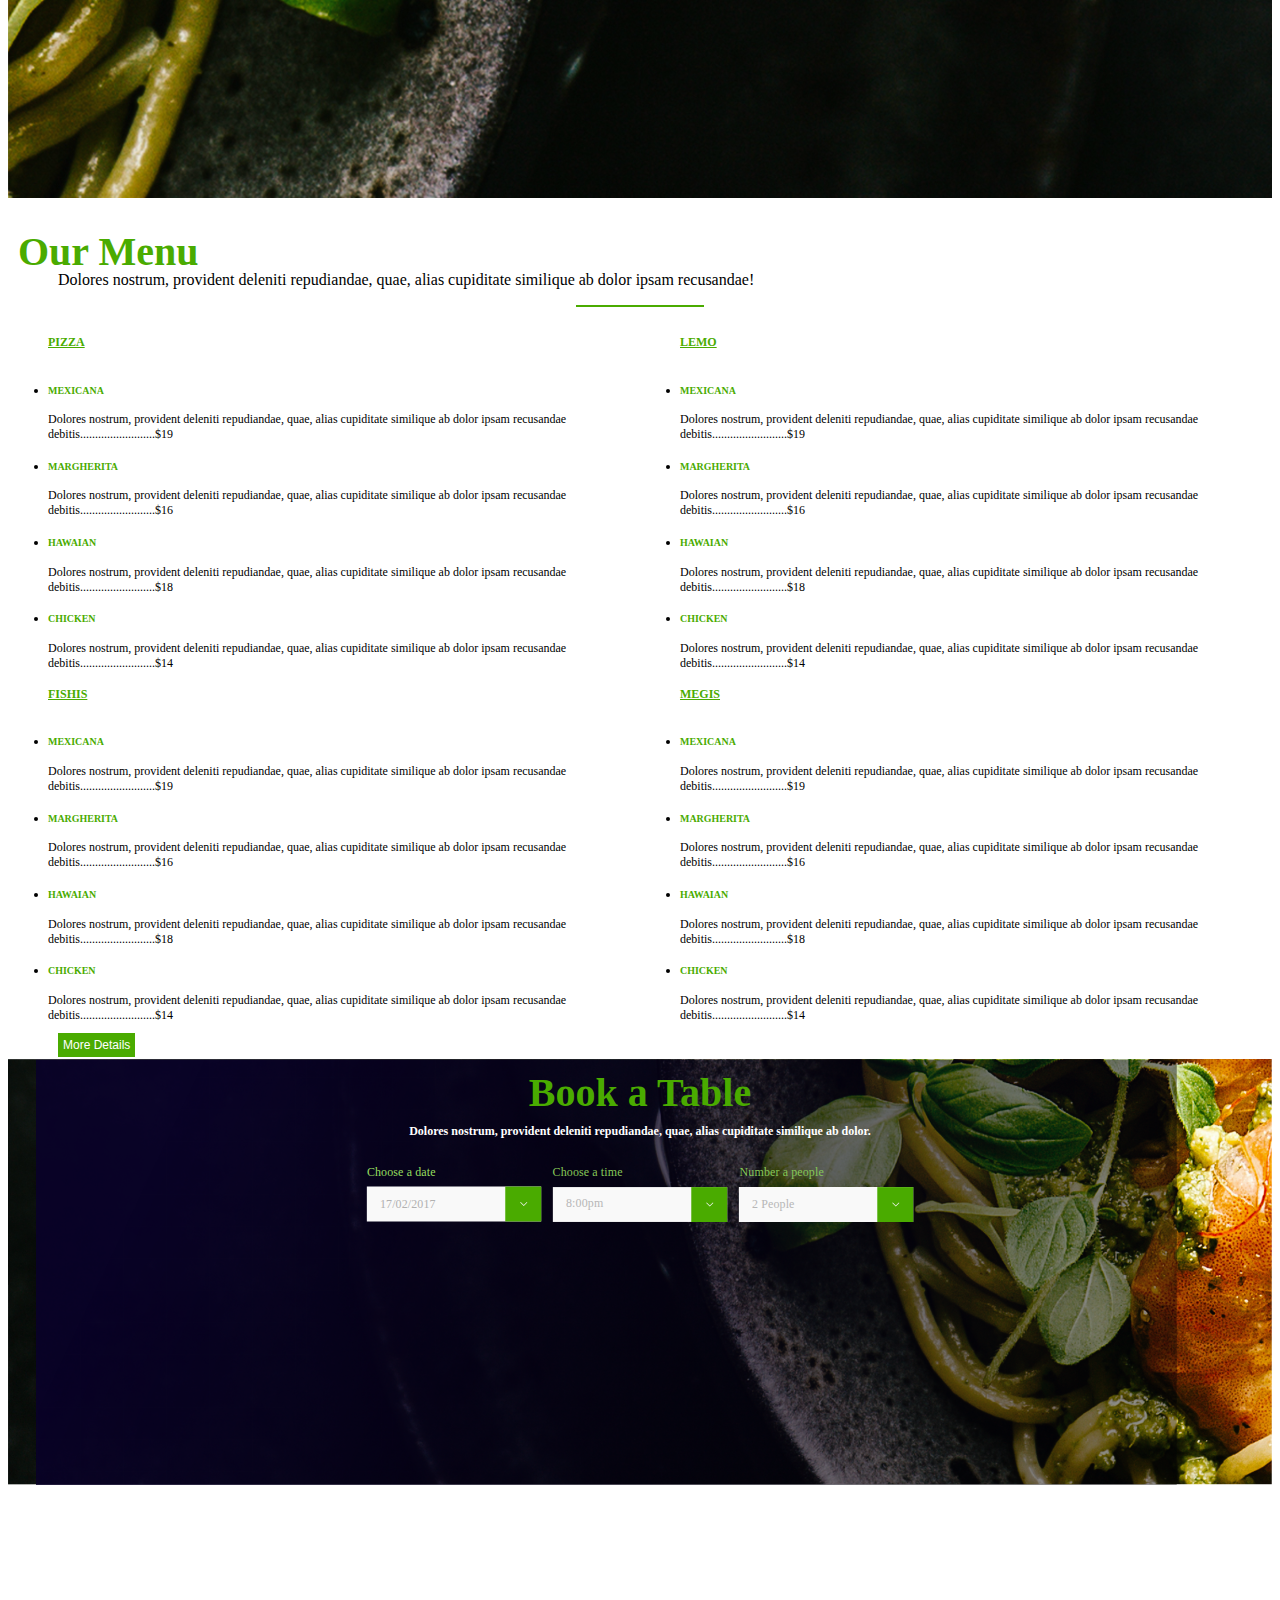
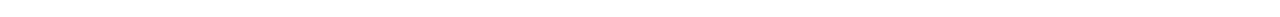
==== commit 3488cb3f: "Responsive" ====
--- a/index.html
+++ b/index.html
@@ -2,6 +2,7 @@
 <html lang="en">
 <head>
 	<link url(fonts.googleapis.com/earlyaccess/notosansnewtailue.css;)>
+	<meta name="viewport" content="width=device-width, initial-scale=1.0">
 	<link rel="stylesheet" href="css/style.css">
 	<meta charset="UTF-8">
 	<title>Foody by Ryan Brown</title>
@@ -19,6 +20,7 @@
 	</header>
 <body>
 	<main>
+		<div class="page">
 		<div class="front">
 			<div class="clearfix">
 			<img id="abt" src="images/about-us.png">
@@ -32,12 +34,12 @@
 			<a href="#" class="buttons">More Details</a>
 		</div>
 	</div>
-		<div class="dishes">
+		 <div class="dishes">
 			<div class="imgs">
-				<div class="dish" id="d1">Italinao - 19.99$</div>
-				<div class="dish" id="d2">Lemonia - 19.99$</div>
-				<div class="dish" id="d3">Mangua - 19.99$</div>
-				<div class="dish" id="d4">Biriyani - 19.99$</div>
+				<div class="dish" id="d1"><div class="card">Italinao - 19.99$</div></div>
+				<div class="dish" id="d2"><div class="card">Lemonia - 19.99$</div></div>
+				<div class="dish" id="d3"><div class="card">Mangua - 19.99$</div></div>
+				<div class="dish" id="d4"><div class="card">Biriyani - 19.99$</div></div>
 			</div>
 		</div>	
 		<div class="menu">
@@ -100,11 +102,14 @@
 			</ul>
 				<a href="#" class="buttons">More Details</a>
 		</div>
+		<br/>
+		<br/>
 	</main>
 		<div class="booking">
 			<h3>Book a Table</h3>
 			<h6>Dolores nostrum, provident deleniti repudiandae, quae, alias cupiditate similique ab dolor.</h6>
 			<img id="book" src="images/book.svg">
 		</div>
+	</div>
     </body>
 </html>--- a/css/style.css
+++ b/css/style.css
@@ -1,114 +1,100 @@
-/* {
-	box-sizing: border-box;
-}*/
-
-a {
- 	font-family: 'Noto Sans New Tai Lue', sans-serif;
- 	text-decoration: none;
- 	color: #ffffff;
- 	font-size: 12px;
+ a {
+  font-family: "Noto Sans New Tai Lue", sans-serif;
+  text-decoration: none;
+  color: #ffffff;
+  font-size: 12px;
 }
 
 ol {
-	display: flex;
-	justify-content: space-around;
-	color: white;
-}
-
-img {
-	object-fit: contain;
-	width: 350px;
-	height: 325px;
-	padding: 10px;
-	margin: 120px 30px 10px 30px;
-	text-align: center;
+  display: flex;
+  justify-content: space-around;
+  color: white;
 }
 
 p {
-	margin-left: 50px;
+  margin-left: 50px;
 }
 
 h2 {
-	color: #4aab00;
-	margin-left: 50px;
+  color: #4aab00;
+  margin-left: 50px;
 }
 h3 {
-	color: #4aab00;
-	font-size: 40px;
-	margin: 20px 0 -30px 0;
-	padding: 10px;
+  color: #4aab00;
+  font-size: 40px;
+  margin: 20px 0 -30px 0;
+  padding: 10px;
 }
 
 h4 {
-	text-align: left;
-	text-decoration: underline;
-	color: #4aab00;
+  text-align: left;
+  text-decoration: underline;
+  color: #4aab00;
 }
 h5 {
-	color: #4aab00;
+  color: #4aab00;
 }
 
 h6 {
-	color: #ffffff;
-	text-decoration: none;
-	font-size: 12px;
-
+  color: #ffffff;
+  text-decoration: none;
+  font-size: 12px;
 }
 
 hr {
- padding: 0;
- border: solid #4aab00 1px;
- width: 10%;
- margin: auto;
-}
-
-ul, li {
-	text-align: left;
-	display: block;
-	font-size: 11px;
-	width: 100%;
-	padding: 0;
+  padding: 0;
+  border: solid #4aab00 1px;
+  width: 10%;
+  margin: auto;
+}
+*/ ul,
+li {
+  text-align: left;
+  display: block;
+  font-size: 11px;
+  width: 100%;
+  max-width: 500px;
+  padding: 0;
 }
 
 header {
-	height: 360px;
-	width: 900px;
-	background-image: url("../images/header.png");
-	background-size: cover;
-	margin: 0 auto;
+  height: 400px;
+  width: 80%;
+  background-image: url("../images/header.png");
+  background-size: cover;
+  margin: 0 auto;
 }
 
 #abt {
-	height: 350px;
-	width: 350px;
-	float: right;
-	margin: 20px 0 0 150px;
-	padding: 10px 0 10px 20px;
+  max-width: 100%;
+  float: right;
+  margin: 20px 0 0 100px;
+  padding: 10px 0 10px 20px;
 }
 
 .buttons {
-	border: solid #4aab00 1px;
-	background-color: #4aab00;
-	color: #ffffff;
-	padding: 4px;
-	margin: 10px 20px auto 50px;
+  border: solid #4aab00 1px;
+  background-color: #4aab00;
+  color: #ffffff;
+  padding: 4px;
+  margin: 10px 20px auto 50px;
 }
 
 .nav-bar {
-	width: 700px;
-	background-color: black;
-	border: solid black 1px;
-	margin: auto;
-	text-align: center;
+  width: 100%;
+  background-color: black;
+  border: solid black 1px;
+  margin: auto;
+  text-align: center;
 }
 
 .overlay {
-	height: 350px;
-	width: 785px;
-	background-image: url("../images/head-overlay.png");
-	background-size: cover;
-	margin: 0 auto;
-}
+  height: 350px;
+  width: 80%;
+  background-image: url("../images/head-overlay.png");
+  background-size: cover;
+  margin: auto auto 200px;
+} /*
 
 .front {
 	font-size: 15px;
@@ -116,13 +102,13 @@
 	width: 900px;
 	margin: 0 auto;
 }
-
+*/
 .dishes {
 	text-align: center;
 	background-image: url("../images/dish-back.png");
-	background-size: cover;
+	background-size: stretch;
 	height: 580px;
-	width: 900px;
+	width: 100%;
 	margin: auto;
 }
 
@@ -131,87 +117,104 @@
 	justify-content: center;
 	align-items: center;
 	height: 350px;
-	width: 700px;
+	width: 100%;
 	padding: 10px;
 	color: #000000;
-	margin: 50px 190px 50px 170px;
-}
-
+	/* margin: 50px 150px 50px 120px; */
+}
+/*
 .dish {
 	display: flex;
-	justify-content: center;
 	align-items: center;
 	background-size: contain;
 	background-repeat: no-repeat;
 	margin: 200px 10px 30px 10px;
 }
-
+*/
 #d1 {
-	background-image: url(../images/dish.png);
-	border: solid white 3px;
-	background-color: #ffffff;
-	height: 160px;
-	width: 380px;
+  background-image: url(../images/dish.png);
+  border: solid white 3px;
+  background-color: #ffffff;
+  background-repeat: no-repeat;
+  background-size: contain;
+  height: 30%;
+  width: 100%;
+  min-width: 75px;
 }
 
 #d2 {
-	background-image: url(../images/dish-2.png);
-	border: solid white 3px;
-	background-color: #ffffff;
-	height: 160px;
-	width: 380px;
+  background-image: url(../images/dish-2.png);
+  border: solid white 3px;
+  background-color: #ffffff;
+  background-repeat: no-repeat;
+  background-size: contain;
+  height: 30%;
+  width: 100%;
+  min-width: 75px;
 }
 
 #d3 {
-	background-image: url(../images/dish-3.png);
-	border: solid white 3px;
-	background-color: #ffffff;
-	height: 160px;
-	width: 380px;
+  background-image: url(../images/dish-3.png);
+  border: solid white 3px;
+  background-color: #ffffff;
+  background-repeat: no-repeat;
+  background-size: contain;
+  height: 30%;
+  width: 100%;
+  min-width: 75px;
 }
 
 #d4 {
-	background-image: url(../images/dish-4.png);
-	border: solid white 3px;
-	background-color: #ffffff;
-	height: 160px;
-	width: 380px;
-}
-
-.menu {
-	text-align: center;
-	background-image: url("../images/menu-back.png");
-	background-size: 100% 100%;
-	object-fit: cover;
-	background-repeat: no-repeat;
-	height: 800px;
-	width: 900px;
-	margin: -20px auto auto auto;
+  background-image: url(../images/dish-4.png);
+  border: solid white 3px;
+  background-color: #ffffff;
+  background-repeat: no-repeat;
+  background-size: contain;
+  height: 30%;
+  width: 100%;
+  min-width: 75px;
+}
+
+.card {
+	font-size: 15px;
+	margin-top: 70px; 
+}
+
+*/ .menu {
+  text-align: center;
+  background-image: url("../images/menu-back.png");
+  background-size: 100% 100%;
+  object-fit: cover;
+  background-repeat: no-repeat;
+  height: 80%;
+  width: 100%;
+  margin: -20px auto auto auto;
 }
 
 .top {
-	display: flex;
-	flex-direction: row;
-	flex-wrap: wrap;
-	width: 100%;
+  display: flex;
+  flex-direction: row;
+  flex-wrap: wrap;
+  width: 100%;
 }
 
 .bot {
-	display: flex;
-	flex-direction: row;
-	align-items: left;
-}
-
-.top, .bot {
-	font-size: 12px;
+  display: flex;
+  flex-direction: row;
+  align-items: left;
+}
+
+.top,
+.bot {
+  font-size: 12px;
 }
 
 .entree {
-	display: flex;
-	flex-direction: column;
-	flex-basis: 100%;
-	flex: 1;
-}
+  display: flex;
+  flex-direction: column;
+  flex-basis: 100%;
+  flex: 1;
+} /*
 
 .entre {
 	display: flex;
@@ -224,26 +227,25 @@
 	padding: 0 100px 10px 100px;
 	margin: 0 10px 0 0;
 }
-
+*/
 .booking {
-	text-align: center;
-	background-image: url("../images/footer.png");
-	background-size: contain;
-	background-repeat: no-repeat;
-	height: 550px;
-	width: 900px;
-	margin: -50px auto auto auto;
+  text-align: center;
+  background-image: url("../images/footer.png");
+  background-size: contain;
+  background-repeat: no-repeat;
+  height: 550px;
+  width: 100%;
+  margin: -50px auto auto auto;
 }
 
 #book {
-	margin: auto;
-	height: 50px;
-	width: 900px;
+  margin: auto;
+  height: 10%;
+  width: 100%;
 }
 
 .inputs {
-	display: inline;
-	width: 100%;
+  display: inline;
 }
 
 .clearfix {
@@ -252,6 +254,9 @@
   display: table;
 }
 
-@media screen {
-	
-}+@media only screen and (max-width: 620px) {
+  /* For mobile phones: */
+  .page {
+    width: 100%;
+  }
+}
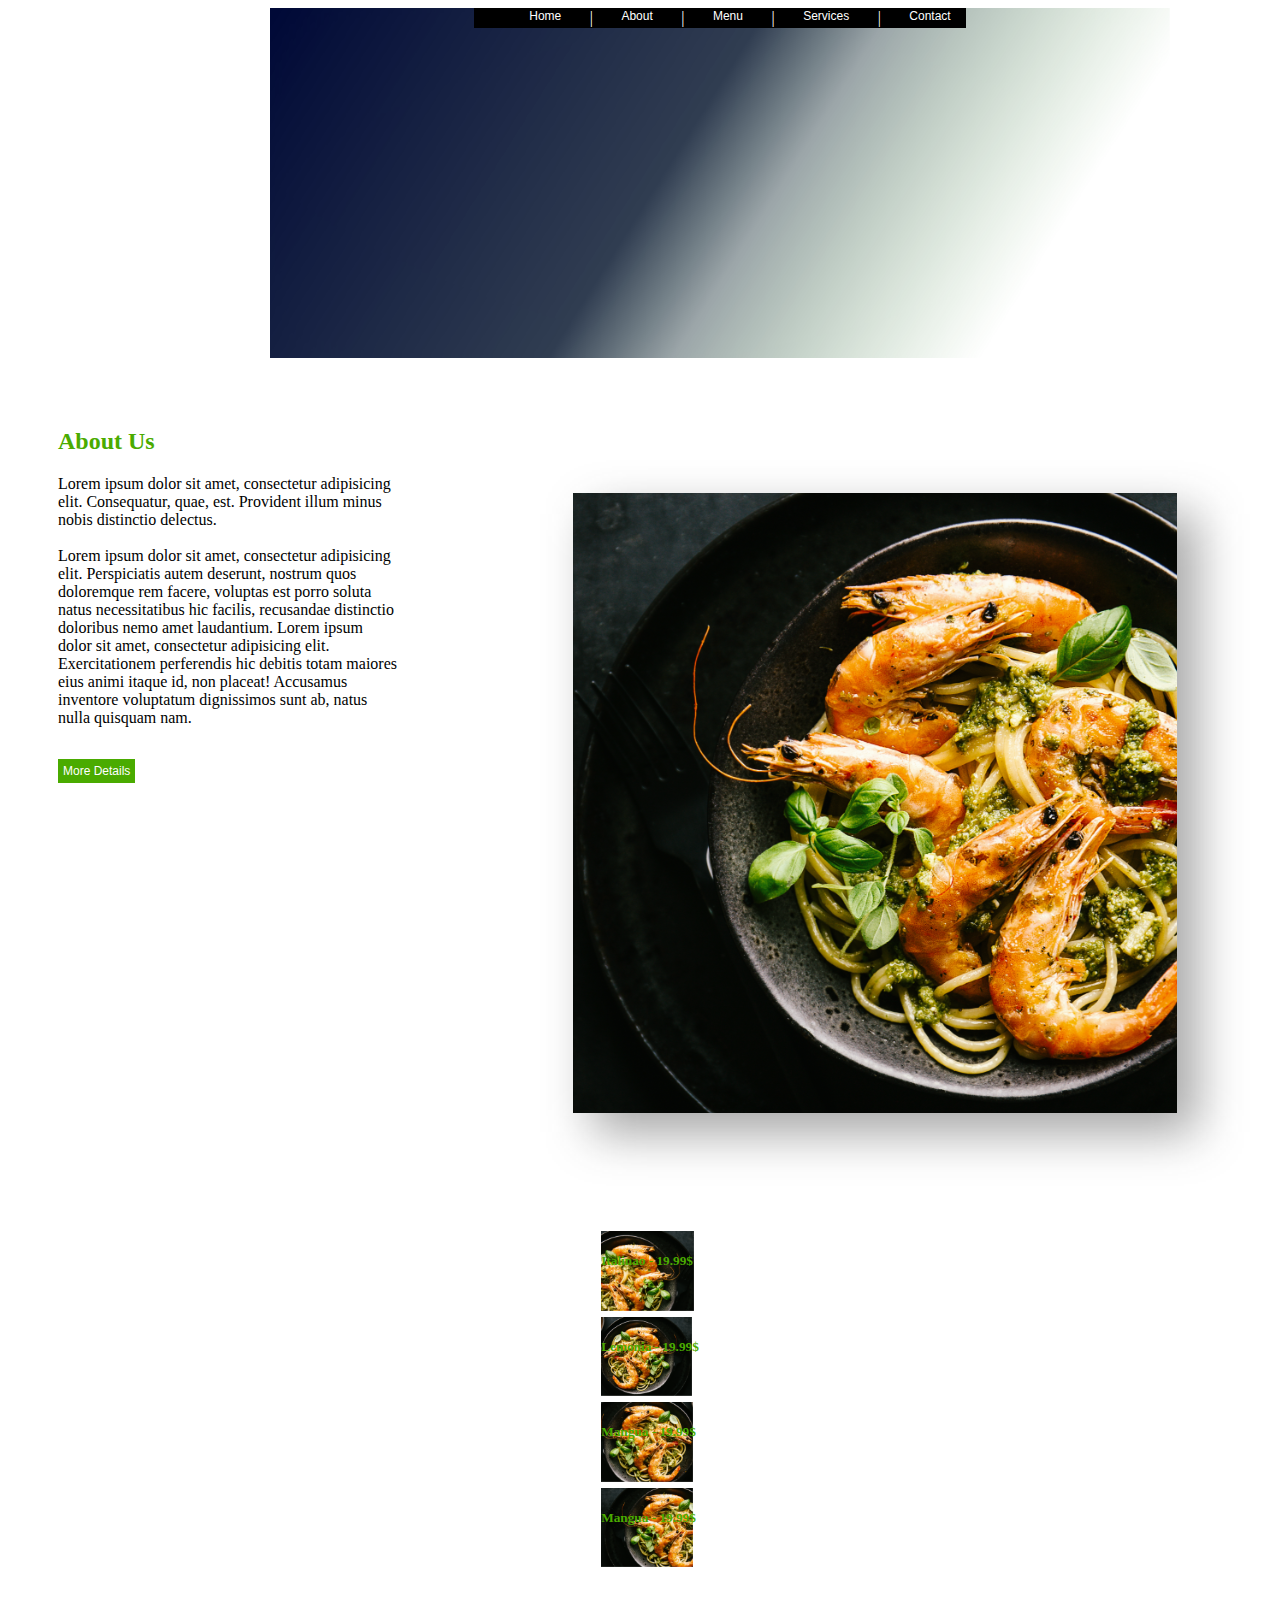
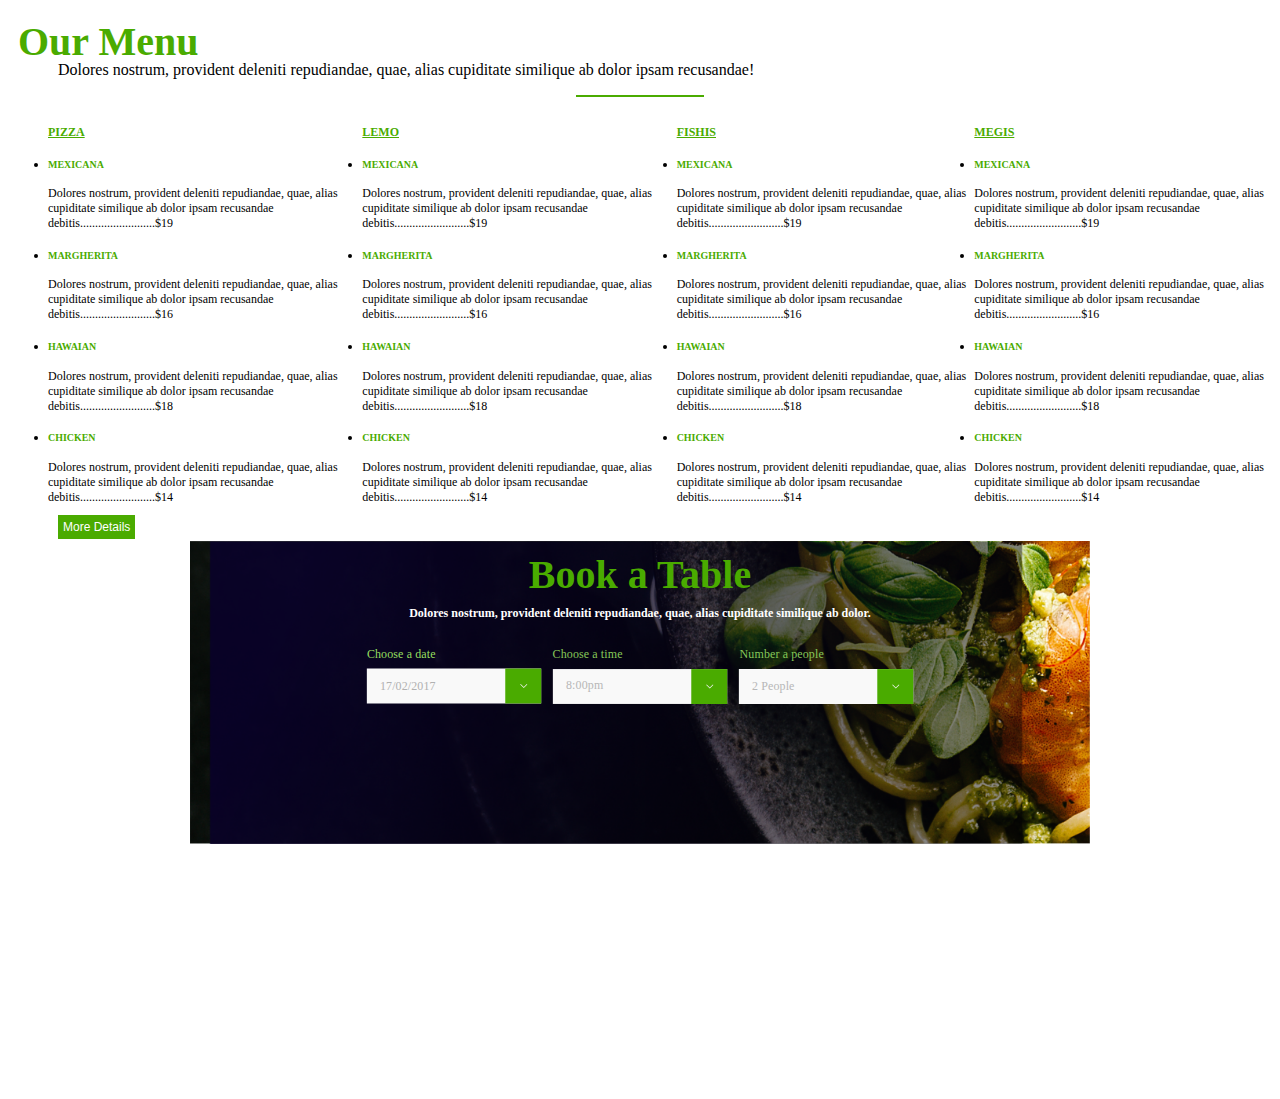
==== commit 13de4402: "Difficulty getting images to play nice" ====
--- a/index.html
+++ b/index.html
@@ -36,10 +36,44 @@
 	</div>
 		 <div class="dishes">
 			<div class="imgs">
-				<div class="dish" id="d1"><div class="card">Italinao - 19.99$</div></div>
-				<div class="dish" id="d2"><div class="card">Lemonia - 19.99$</div></div>
-				<div class="dish" id="d3"><div class="card">Mangua - 19.99$</div></div>
-				<div class="dish" id="d4"><div class="card">Biriyani - 19.99$</div></div>
+				<div class="card-row">
+					<div class="card" id="d1">
+					  <div class="card--header">
+					  </div>
+					  <div class="card--footer">
+						<h5>Italinao - 19.99$</h5>
+					  </div>
+					</div>
+					<div class="card" id='d2'>
+					  <div class="card--header">
+					  </div>
+					  <div class="card--footer">
+						<h5>Lemonia - 19.99$</h5>
+					  </div>
+					</div>
+					<div class="card" id='d3'>
+					  <div class="card--header">
+					  </div>
+					  <div class="card--footer">
+						<h5>Mangua - 19.99$</h5>
+					  </div>
+					</div>
+					<div class="card" id='d4'>
+						<div class="card--header">
+						</div>
+						<div class="card--footer">
+						  <h5>Mangua - 19.99$</h5>
+						</div>
+					  </div>
+					  </div>
+				<!-- <div class="dish" id="d1">
+					<div class="card">Italinao - 19.99$</div></div>
+				<div class="dish" id="d2">
+					<div class="card">Lemonia - 19.99$</div></div>
+				<div class="dish" id="d3">
+					<div class="card">Mangua - 19.99$</div></div>
+				<div class="dish" id="d4">
+					<div class="card">Biriyani - 19.99$</div></div> -->
 			</div>
 		</div>	
 		<div class="menu">
--- a/css/style.css
+++ b/css/style.css
@@ -1,4 +1,4 @@
- a {
+a {
   font-family: "Noto Sans New Tai Lue", sans-serif;
   text-decoration: none;
   color: #ffffff;
@@ -50,7 +50,7 @@
 */ ul,
 li {
   text-align: left;
-  display: block;
+  /* display: block; */
   font-size: 11px;
   width: 100%;
   max-width: 500px;
@@ -59,10 +59,11 @@
 
 header {
   height: 400px;
-  width: 80%;
+  width: 900px;
   background-image: url("../images/header.png");
-  background-size: cover;
-  margin: 0 auto;
+  background-size: contain;
+  background-repeat: no-repeat;
+  margin:  auto;
 }
 
 #abt {
@@ -81,7 +82,7 @@
 }
 
 .nav-bar {
-  width: 100%;
+  width: 50%;
   background-color: black;
   border: solid black 1px;
   margin: auto;
@@ -90,10 +91,10 @@
 
 .overlay {
   height: 350px;
-  width: 80%;
+  width: 900px;
   background-image: url("../images/head-overlay.png");
   background-size: cover;
-  margin: auto auto 200px;
+  margin: auto auto 200px 80px;
 } /*
 
 .front {
@@ -103,34 +104,35 @@
 	margin: 0 auto;
 }
 */
-.dishes {
-	text-align: center;
-	background-image: url("../images/dish-back.png");
-	background-size: stretch;
-	height: 580px;
-	width: 100%;
-	margin: auto;
-}
+/* .dishes {
+  text-align: center;
+  background-image: url("../images/dish-back.png");
+  background-size: stretch;
+  height: 580px;
+  width: 100%;
+  margin: auto;
+} */
 
 .imgs {
-	display: flex;
-	justify-content: center;
-	align-items: center;
-	height: 350px;
-	width: 100%;
-	padding: 10px;
-	color: #000000;
-	/* margin: 50px 150px 50px 120px; */
-}
-/*
-.dish {
+  display: flex;
+  flex-direction: column;
+  /* justify-content: space-around; */
+  align-items: center;
+  height: 350px;
+  width: 100%;
+  padding: 10px;
+  color: #000000;
+  /* margin: 50px 100px 50px 120px; */
+}
+
+ .dish {
 	display: flex;
 	align-items: center;
 	background-size: contain;
 	background-repeat: no-repeat;
 	margin: 200px 10px 30px 10px;
 }
-*/
+
 #d1 {
   background-image: url(../images/dish.png);
   border: solid white 3px;
@@ -175,10 +177,11 @@
   min-width: 75px;
 }
 
-.card {
-	font-size: 15px;
-	margin-top: 70px; 
-}
+/* .card{
+  font-size: 15px;
+  margin-top: 30px; 
+  width: 50%;
+} */
 
 */ .menu {
   text-align: center;
@@ -188,19 +191,21 @@
   background-repeat: no-repeat;
   height: 80%;
   width: 100%;
-  margin: -20px auto auto auto;
+  /* margin: -20px auto auto auto; */
 }
 
 .top {
   display: flex;
   flex-direction: row;
-  flex-wrap: wrap;
-  width: 100%;
+  flex-basis: 100%;
+  align-items: left;
+  /* width: 100%; */
 }
 
 .bot {
   display: flex;
   flex-direction: row;
+  flex-basis: 100%;
   align-items: left;
 }
 
@@ -209,32 +214,13 @@
   font-size: 12px;
 }
 
-.entree {
-  display: flex;
-  flex-direction: column;
-  flex-basis: 100%;
-  flex: 1;
-} /*
-
-.entre {
-	display: flex;
-	flex-direction: row;
-	flex-wrap: wrap;
-	width: 100%;
-}
-
-.container {
-	padding: 0 100px 10px 100px;
-	margin: 0 10px 0 0;
-}
-*/
 .booking {
   text-align: center;
   background-image: url("../images/footer.png");
   background-size: contain;
   background-repeat: no-repeat;
   height: 550px;
-  width: 100%;
+  width: 900px;
   margin: -50px auto auto auto;
 }
 
@@ -254,9 +240,28 @@
   display: table;
 }
 
-@media only screen and (max-width: 620px) {
-  /* For mobile phones: */
+@media only screen and (max-width: 600px) {
+  #d1 #d2 #d3 #d4 {
+    display: none;
+  }
+}
+
+/* Extra small devices (phones, 600px and down) */
+@media only screen and (max-width: 600px) {
   .page {
     width: 100%;
   }
 }
+@media only screen and(max-width: 768px) {
+  .top .bot {
+    max-width: 300px;
+  }
+}
+/* Medium devices (landscape tablets, 768px and up) */
+@media only screen and (min-width: 768px) {
+  ...;
+}
+
+/* Large devices (laptops/desktops, 992px and up) */
+@media only screen and (min-width: 992px) {
+}
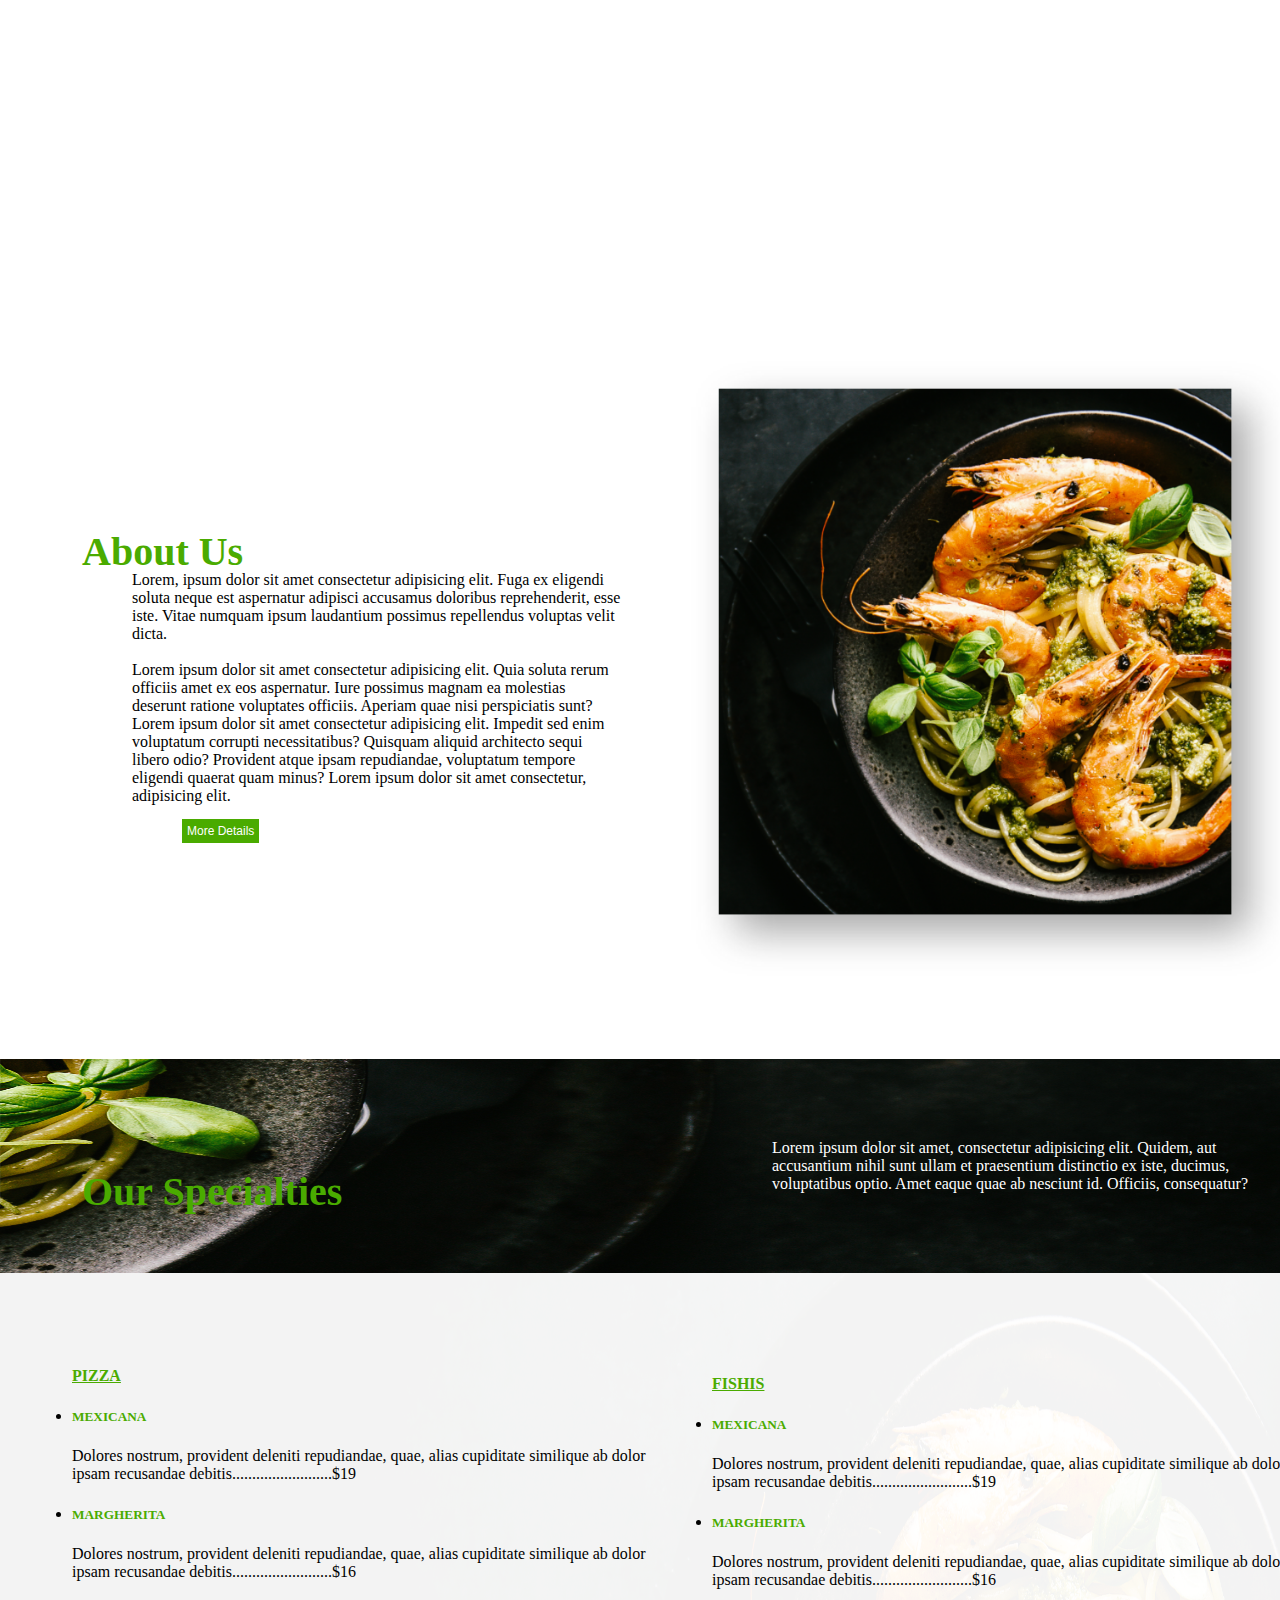
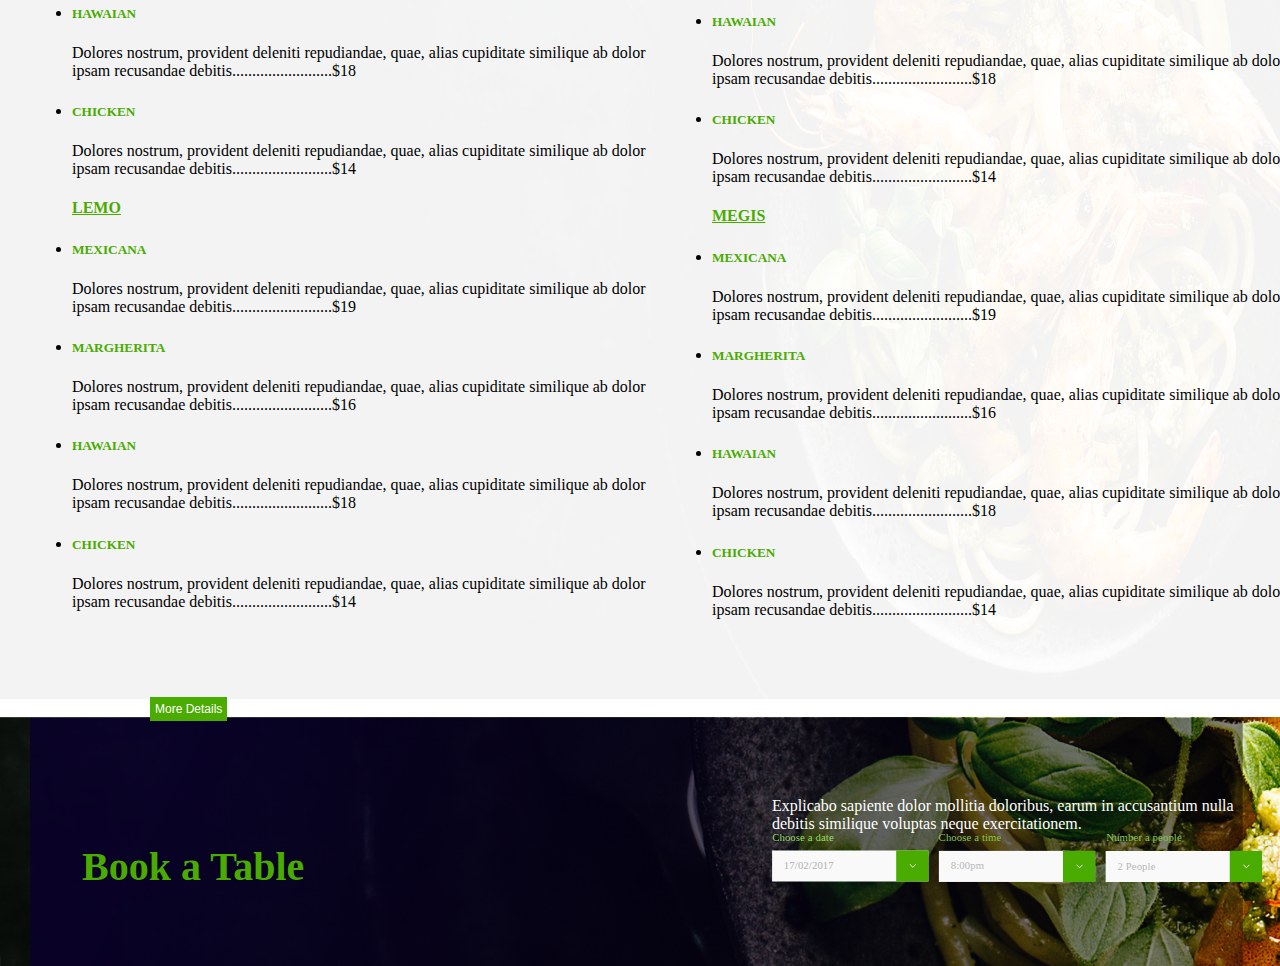
==== commit f9362866: "Cleaning" ====
--- a/index.html
+++ b/index.html
@@ -1,149 +1,123 @@
 <!DOCTYPE html>
 <html lang="en">
-<head>
-	<link url(fonts.googleapis.com/earlyaccess/notosansnewtailue.css;)>
-	<meta name="viewport" content="width=device-width, initial-scale=1.0">
-	<link rel="stylesheet" href="css/style.css">
-	<meta charset="UTF-8">
-	<title>Foody by Ryan Brown</title>
-</head>
-	<header>
-		<nav class="overlay">
-		   <ol class="nav-bar">
-			<a href="#">Home</a> |
-			<a href="#">About</a>|
-			<a href="#">Menu</a> |
-			<a href="#">Services</a> |
-			<a href="#">Contact</a>
-		   </ol>
-		</nav>
-	</header>
-<body>
-	<main>
-		<div class="page">
-		<div class="front">
-			<div class="clearfix">
-			<img id="abt" src="images/about-us.png">
-           		<h2>About Us</h2>
-
-		   		<p>Lorem ipsum dolor sit amet, consectetur adipisicing elit. Consequatur, quae, est. Provident illum minus nobis distinctio delectus. <br>
-
-
-				<br>Lorem ipsum dolor sit amet, consectetur adipisicing elit. Perspiciatis autem deserunt, nostrum quos doloremque rem facere, voluptas est porro soluta natus necessitatibus hic facilis, recusandae distinctio doloribus nemo amet laudantium. Lorem ipsum dolor sit amet, consectetur adipisicing elit. Exercitationem perferendis hic debitis totam maiores eius animi itaque id, non placeat! Accusamus inventore voluptatum dignissimos sunt ab, natus nulla quisquam nam.</p>
-				<br>
-			<a href="#" class="buttons">More Details</a>
-		</div>
-	</div>
-		 <div class="dishes">
-			<div class="imgs">
-				<div class="card-row">
-					<div class="card" id="d1">
-					  <div class="card--header">
-					  </div>
-					  <div class="card--footer">
-						<h5>Italinao - 19.99$</h5>
-					  </div>
-					</div>
-					<div class="card" id='d2'>
-					  <div class="card--header">
-					  </div>
-					  <div class="card--footer">
-						<h5>Lemonia - 19.99$</h5>
-					  </div>
-					</div>
-					<div class="card" id='d3'>
-					  <div class="card--header">
-					  </div>
-					  <div class="card--footer">
-						<h5>Mangua - 19.99$</h5>
-					  </div>
-					</div>
-					<div class="card" id='d4'>
-						<div class="card--header">
-						</div>
-						<div class="card--footer">
-						  <h5>Mangua - 19.99$</h5>
-						</div>
-					  </div>
-					  </div>
-				<!-- <div class="dish" id="d1">
-					<div class="card">Italinao - 19.99$</div></div>
-				<div class="dish" id="d2">
-					<div class="card">Lemonia - 19.99$</div></div>
-				<div class="dish" id="d3">
-					<div class="card">Mangua - 19.99$</div></div>
-				<div class="dish" id="d4">
-					<div class="card">Biriyani - 19.99$</div></div> -->
-			</div>
-		</div>	
-		<div class="menu">
-			<h3>Our Menu</h3>
-			<p>Dolores nostrum, provident deleniti repudiandae, quae, alias cupiditate similique ab dolor ipsam recusandae!</p>
-			<hr>
-			<div class="container">
-			<ul class="top">
-				<div class="entree">
-					<h4>PIZZA</h4>
-					<li><h5>MEXICANA</h5>
-					Dolores nostrum, provident deleniti repudiandae, quae, alias cupiditate similique ab dolor ipsam recusandae debitis.........................$19</li>
-					<li><h5>MARGHERITA</h5>
-					Dolores nostrum, provident deleniti repudiandae, quae, alias cupiditate similique ab dolor ipsam recusandae debitis.........................$16
-					</li>
-					<li><h5>HAWAIAN</h5>
-					Dolores nostrum, provident deleniti repudiandae, quae, alias cupiditate similique ab dolor ipsam recusandae debitis.........................$18
-					</li>
-					<li><h5>CHICKEN</h5>
-					Dolores nostrum, provident deleniti repudiandae, quae, alias cupiditate similique ab dolor ipsam recusandae debitis.........................$14
-					</li>
-				</div>
-				<div class="entree">
-					<h4>LEMO</h4>
-					<li><h5>MEXICANA</h5>
-					Dolores nostrum, provident deleniti repudiandae, quae, alias cupiditate similique ab dolor ipsam recusandae debitis.........................$19</li>
-					<li><h5>MARGHERITA</h5>
-					Dolores nostrum, provident deleniti repudiandae, quae, alias cupiditate similique ab dolor ipsam recusandae debitis.........................$16</li>
-					<li><h5>HAWAIAN</h5>
-					Dolores nostrum, provident deleniti repudiandae, quae, alias cupiditate similique ab dolor ipsam recusandae debitis.........................$18</li>
-					<li><h5>CHICKEN</h5>
-					Dolores nostrum, provident deleniti repudiandae, quae, alias cupiditate similique ab dolor ipsam recusandae debitis.........................$14
-					</li>
-				</div>
-			<div class="bot">
-				<div class="entree">
-					<h4>FISHIS</h4>
-					<li><h5>MEXICANA</h5>
-					Dolores nostrum, provident deleniti repudiandae, quae, alias cupiditate similique ab dolor ipsam recusandae debitis.........................$19</li>
-					<li><h5>MARGHERITA</h5>
-					Dolores nostrum, provident deleniti repudiandae, quae, alias cupiditate similique ab dolor ipsam recusandae debitis.........................$16</li>
-					<li><h5>HAWAIAN</h5>
-					Dolores nostrum, provident deleniti repudiandae, quae, alias cupiditate similique ab dolor ipsam recusandae debitis.........................$18</li>
-					<li><h5>CHICKEN</h5>
-					Dolores nostrum, provident deleniti repudiandae, quae, alias cupiditate similique ab dolor ipsam recusandae debitis.........................$14</li>
-				</div>
-				<div class="entree">
-					<h4>MEGIS</h4>
-					<li><h5>MEXICANA</h5>
-					Dolores nostrum, provident deleniti repudiandae, quae, alias cupiditate similique ab dolor ipsam recusandae debitis.........................$19</li>
-					<li><h5>MARGHERITA</h5>
-					Dolores nostrum, provident deleniti repudiandae, quae, alias cupiditate similique ab dolor ipsam recusandae debitis.........................$16</li>
-					<li><h5>HAWAIAN</h5>
-					Dolores nostrum, provident deleniti repudiandae, quae, alias cupiditate similique ab dolor ipsam recusandae debitis.........................$18</li>
-					<li><h5>CHICKEN</h5>
-					Dolores nostrum, provident deleniti repudiandae, quae, alias cupiditate similique ab dolor ipsam recusandae debitis.........................$14</li>
-				</div>
-			</div>
-			</div>
-			</ul>
-				<a href="#" class="buttons">More Details</a>
-		</div>
-		<br/>
-		<br/>
-	</main>
-		<div class="booking">
-			<h3>Book a Table</h3>
-			<h6>Dolores nostrum, provident deleniti repudiandae, quae, alias cupiditate similique ab dolor.</h6>
-			<img id="book" src="images/book.svg">
-		</div>
-	</div>
-    </body>
-</html>+  <head>
+    <link url(fonts.googleapis.com/earlyaccess/notosansnewtailue.css;)>
+    <meta name="viewport" content="width=device-width, initial-scale=1.0" />
+    <link rel="stylesheet" href="css/style.css" />
+    <meta charset="UTF-8" />
+    <title>Foody by Ryan Brown</title>
+  </head>
+  <body>
+    <div class="header">
+      <div>
+        <h1>Making Food Taste Better.</h1>
+        <p>
+          Lorem ipsum dolor sit amet consectetur, adipisicing elit. Eligendi
+          iste quas voluptate doloremque omnis nostrum possimus reiciendis iusto
+          error distinctio maiores a aperiam, ut laudantium corrupti
+          consequatur, veniam voluptatem. Obcaecati! Lorem ipsum dolor sit amet
+          consectetur, adipisicing elit. Magni, fuga. Alias, maiores saepe
+          voluptatibus sit ratione asperiores maxime pariatur recusandae
+          inventore iusto fuga consectetur unde nisi eaque nam. Cupiditate,
+          sint?
+        </p>
+      </div>
+    </div>
+    <div class="about">
+        <div>
+      <h3>About Us</h3>
+      <p>
+        Lorem, ipsum dolor sit amet consectetur adipisicing elit. Fuga ex
+        eligendi soluta neque est aspernatur adipisci accusamus doloribus
+        reprehenderit, esse iste. Vitae numquam ipsum laudantium possimus
+        repellendus voluptas velit dicta.
+      <br>
+      <br>
+        Lorem ipsum dolor sit amet consectetur adipisicing elit. Quia soluta
+        rerum officiis amet ex eos aspernatur. Iure possimus magnam ea molestias
+        deserunt ratione voluptates officiis. Aperiam quae nisi perspiciatis
+        sunt? Lorem ipsum dolor sit amet consectetur adipisicing elit. Impedit
+        sed enim voluptatum corrupti necessitatibus? Quisquam aliquid architecto
+        sequi libero odio? Provident atque ipsam repudiandae, voluptatum tempore
+        eligendi quaerat quam minus? Lorem ipsum dolor sit amet consectetur,
+        adipisicing elit.
+      </p>
+      <a href="#" class="buttons">More Details</a>
+      </div>
+        <img id="abt" src="images/about-us.png" />
+    </div>
+    <div class="plates">
+      <h3>Our Specialties</h3>
+        <p>
+         Lorem ipsum dolor sit amet, consectetur adipisicing elit. Quidem, aut accusantium nihil sunt ullam et praesentium distinctio ex iste, ducimus, voluptatibus optio. Amet eaque quae ab nesciunt id. Officiis, consequatur?
+        </p> 
+    </div>
+    <div class="menu">
+        <div class="container">
+        <div class="top">
+            <ul class="entree">
+                <h4>PIZZA</h4>
+                <li><h5>MEXICANA</h5>
+                Dolores nostrum, provident deleniti repudiandae, quae, alias cupiditate similique ab dolor ipsam recusandae debitis.........................$19</li>
+                <li><h5>MARGHERITA</h5>
+                Dolores nostrum, provident deleniti repudiandae, quae, alias cupiditate similique ab dolor ipsam recusandae debitis.........................$16
+                </li>
+                <li><h5>HAWAIAN</h5>
+                Dolores nostrum, provident deleniti repudiandae, quae, alias cupiditate similique ab dolor ipsam recusandae debitis.........................$18
+                </li>
+                <li><h5>CHICKEN</h5>
+                Dolores nostrum, provident deleniti repudiandae, quae, alias cupiditate similique ab dolor ipsam recusandae debitis.........................$14
+                </li>
+                </ul>
+            </div>
+            <ul class="entree">
+                <h4>LEMO</h4>
+                <li><h5>MEXICANA</h5>
+                Dolores nostrum, provident deleniti repudiandae, quae, alias cupiditate similique ab dolor ipsam recusandae debitis.........................$19</li>
+                <li><h5>MARGHERITA</h5>
+                Dolores nostrum, provident deleniti repudiandae, quae, alias cupiditate similique ab dolor ipsam recusandae debitis.........................$16</li>
+                <li><h5>HAWAIAN</h5>
+                Dolores nostrum, provident deleniti repudiandae, quae, alias cupiditate similique ab dolor ipsam recusandae debitis.........................$18</li>
+                <li><h5>CHICKEN</h5>
+                Dolores nostrum, provident deleniti repudiandae, quae, alias cupiditate similique ab dolor ipsam recusandae debitis.........................$14
+                </li>
+                </ul>
+            </div>
+        <ul class="bot">
+            <div class="entree">
+                <h4>FISHIS</h4>
+                <li><h5>MEXICANA</h5>
+                Dolores nostrum, provident deleniti repudiandae, quae, alias cupiditate similique ab dolor ipsam recusandae debitis.........................$19</li>
+                <li><h5>MARGHERITA</h5>
+                Dolores nostrum, provident deleniti repudiandae, quae, alias cupiditate similique ab dolor ipsam recusandae debitis.........................$16</li>
+                <li><h5>HAWAIAN</h5>
+                Dolores nostrum, provident deleniti repudiandae, quae, alias cupiditate similique ab dolor ipsam recusandae debitis.........................$18</li>
+                <li><h5>CHICKEN</h5>
+                Dolores nostrum, provident deleniti repudiandae, quae, alias cupiditate similique ab dolor ipsam recusandae debitis.........................$14</li>
+            </div>
+            <div class="entree">
+                <h4>MEGIS</h4>
+                <li><h5>MEXICANA</h5>
+                Dolores nostrum, provident deleniti repudiandae, quae, alias cupiditate similique ab dolor ipsam recusandae debitis.........................$19</li>
+                <li><h5>MARGHERITA</h5>
+                Dolores nostrum, provident deleniti repudiandae, quae, alias cupiditate similique ab dolor ipsam recusandae debitis.........................$16</li>
+                <li><h5>HAWAIAN</h5>
+                Dolores nostrum, provident deleniti repudiandae, quae, alias cupiditate similique ab dolor ipsam recusandae debitis.........................$18</li>
+                <li><h5>CHICKEN</h5>
+                Dolores nostrum, provident deleniti repudiandae, quae, alias cupiditate similique ab dolor ipsam recusandae debitis.........................$14</li>
+                </ul>
+        </div>
+        </div>
+        <a href="#" class="buttons">More Details</a>
+    </div>
+    </div>
+</div>
+    <div class="footer">
+      <h3>Book a Table</h3>
+        <p>
+        Explicabo sapiente dolor mollitia doloribus, earum in accusantium nulla debitis similique voluptas neque exercitationem.
+        <img id="book" src="images/book.svg">
+        </p>
+    </div>
+  </body>
+</html>
--- a/css/style.css
+++ b/css/style.css
@@ -1,3 +1,7 @@
+body {
+  margin: auto;
+}
+
 a {
   font-family: "Noto Sans New Tai Lue", sans-serif;
   text-decoration: none;
@@ -5,24 +9,19 @@
   font-size: 12px;
 }
 
-ol {
-  display: flex;
-  justify-content: space-around;
-  color: white;
-}
-
-p {
-  margin-left: 50px;
+h1 {
+  margin-left: 150px;
 }
 
 h2 {
   color: #4aab00;
   margin-left: 50px;
 }
+
 h3 {
   color: #4aab00;
   font-size: 40px;
-  margin: 20px 0 -30px 0;
+  margin: 20px 0 -30px 40px;
   padding: 10px;
 }
 
@@ -31,6 +30,7 @@
   text-decoration: underline;
   color: #4aab00;
 }
+
 h5 {
   color: #4aab00;
 }
@@ -47,221 +47,104 @@
   width: 10%;
   margin: auto;
 }
-*/ ul,
-li {
-  text-align: left;
-  /* display: block; */
-  font-size: 11px;
-  width: 100%;
-  max-width: 500px;
-  padding: 0;
+
+p {
+  margin-left: 100px;
+  margin-right: 50px;
 }
 
-header {
-  height: 400px;
-  width: 900px;
-  background-image: url("../images/header.png");
-  background-size: contain;
-  background-repeat: no-repeat;
-  margin:  auto;
-}
-
-#abt {
-  max-width: 100%;
-  float: right;
-  margin: 20px 0 0 100px;
-  padding: 10px 0 10px 20px;
+img {
+  width: 100%;
 }
 
 .buttons {
-  border: solid #4aab00 1px;
-  background-color: #4aab00;
+    border: solid #4aab00 1px;
+    background-color: #4aab00;
+    color: #ffffff;
+    padding: 4px;
+    margin: 10px 20px auto 150px; 
+  }
+
+.header {
+  background: url("../images/header.png");
+  background-size: cover;
+  /* background-repeat: no-repeat;
+  background-position: right; */
+  width: 100%;
   color: #ffffff;
-  padding: 4px;
-  margin: 10px 20px auto 50px;
+  font-size: 16px;
+  padding: 4rem 2rem;
+
+  /* Grid styles */
+  display: grid;
+  align-items: center;
+  grid-template-columns: repeat(auto-fit, minmax(240px, 1fr));
 }
 
-.nav-bar {
-  width: 50%;
-  background-color: black;
-  border: solid black 1px;
-  margin: auto;
-  text-align: center;
+.about {
+  background-size: cover;
+  /* background-repeat: no-repeat;
+    background-position: right; */
+  width: 100%;
+  color: #000000;
+  font-size: 16px;
+  padding: 4rem 2rem;
+
+  /* Grid styles */
+  display: grid;
+  align-items: center;
+  grid-template-columns: repeat(auto-fit, minmax(240px, 1fr));
 }
 
-.overlay {
-  height: 350px;
-  width: 900px;
-  background-image: url("../images/head-overlay.png");
-  background-size: cover;
-  margin: auto auto 200px 80px;
-} /*
+.plates {
+  background-image: url("../images/dish-back.png");
+  background-size: 100% 100%;
+  /* background-repeat: no-repeat;
+    background-position: right; */
+  width: 100%;
+  color: #ffffff;
+  font-size: 16px;
+  padding: 4rem 2rem;
 
-.front {
-	font-size: 15px;
-	height: 350px;
-	width: 900px;
-	margin: 0 auto;
-}
-*/
-/* .dishes {
-  text-align: center;
-  background-image: url("../images/dish-back.png");
-  background-size: stretch;
-  height: 580px;
-  width: 100%;
-  margin: auto;
-} */
-
-.imgs {
-  display: flex;
-  flex-direction: column;
-  /* justify-content: space-around; */
+  /* Grid styles */
+  display: grid;
   align-items: center;
-  height: 350px;
-  width: 100%;
-  padding: 10px;
-  color: #000000;
-  /* margin: 50px 100px 50px 120px; */
+  grid-template-columns: repeat(auto-fit, minmax(240px, 1fr));
 }
 
- .dish {
-	display: flex;
-	align-items: center;
-	background-size: contain;
-	background-repeat: no-repeat;
-	margin: 200px 10px 30px 10px;
+.menu {
+  background-image: url("../images/menu-back.png");
+  background-size: 100% 100%;
 }
 
-#d1 {
-  background-image: url(../images/dish.png);
-  border: solid white 3px;
-  background-color: #ffffff;
-  background-repeat: no-repeat;
-  background-size: contain;
-  height: 30%;
+.menu {
+  /* background-image: url("../images/menu-back.png"); */
+  /* background-size: cover; */
+  /* background-repeat: no-repeat;
+      background-position: right; */
   width: 100%;
-  min-width: 75px;
+  color: #000000;
+  font-size: 16px;
+  padding: 4rem 2rem;
+
+  /* Grid styles */
+  display: grid;
+  align-items: center;
+  grid-template-columns: repeat(auto-fit, minmax(240px, 1fr));
 }
 
-#d2 {
-  background-image: url(../images/dish-2.png);
-  border: solid white 3px;
-  background-color: #ffffff;
-  background-repeat: no-repeat;
-  background-size: contain;
-  height: 30%;
+.footer {
+  background-image: url("../images/footer.png");
+  background-size: cover;
+  /* background-repeat: no-repeat;
+      background-position: right; */
   width: 100%;
-  min-width: 75px;
+  color: #ffffff;
+  font-size: 16px;
+  padding: 4rem 2rem;
+
+  /* Grid styles */
+  display: grid;
+  align-items: center;
+  grid-template-columns: repeat(auto-fit, minmax(240px, 1fr));
 }
-
-#d3 {
-  background-image: url(../images/dish-3.png);
-  border: solid white 3px;
-  background-color: #ffffff;
-  background-repeat: no-repeat;
-  background-size: contain;
-  height: 30%;
-  width: 100%;
-  min-width: 75px;
-}
-
-#d4 {
-  background-image: url(../images/dish-4.png);
-  border: solid white 3px;
-  background-color: #ffffff;
-  background-repeat: no-repeat;
-  background-size: contain;
-  height: 30%;
-  width: 100%;
-  min-width: 75px;
-}
-
-/* .card{
-  font-size: 15px;
-  margin-top: 30px; 
-  width: 50%;
-} */
-
-*/ .menu {
-  text-align: center;
-  background-image: url("../images/menu-back.png");
-  background-size: 100% 100%;
-  object-fit: cover;
-  background-repeat: no-repeat;
-  height: 80%;
-  width: 100%;
-  /* margin: -20px auto auto auto; */
-}
-
-.top {
-  display: flex;
-  flex-direction: row;
-  flex-basis: 100%;
-  align-items: left;
-  /* width: 100%; */
-}
-
-.bot {
-  display: flex;
-  flex-direction: row;
-  flex-basis: 100%;
-  align-items: left;
-}
-
-.top,
-.bot {
-  font-size: 12px;
-}
-
-.booking {
-  text-align: center;
-  background-image: url("../images/footer.png");
-  background-size: contain;
-  background-repeat: no-repeat;
-  height: 550px;
-  width: 900px;
-  margin: -50px auto auto auto;
-}
-
-#book {
-  margin: auto;
-  height: 10%;
-  width: 100%;
-}
-
-.inputs {
-  display: inline;
-}
-
-.clearfix {
-  content: "";
-  clear: both;
-  display: table;
-}
-
-@media only screen and (max-width: 600px) {
-  #d1 #d2 #d3 #d4 {
-    display: none;
-  }
-}
-
-/* Extra small devices (phones, 600px and down) */
-@media only screen and (max-width: 600px) {
-  .page {
-    width: 100%;
-  }
-}
-@media only screen and(max-width: 768px) {
-  .top .bot {
-    max-width: 300px;
-  }
-}
-/* Medium devices (landscape tablets, 768px and up) */
-@media only screen and (min-width: 768px) {
-  ...;
-}
-
-/* Large devices (laptops/desktops, 992px and up) */
-@media only screen and (min-width: 992px) {
-}
